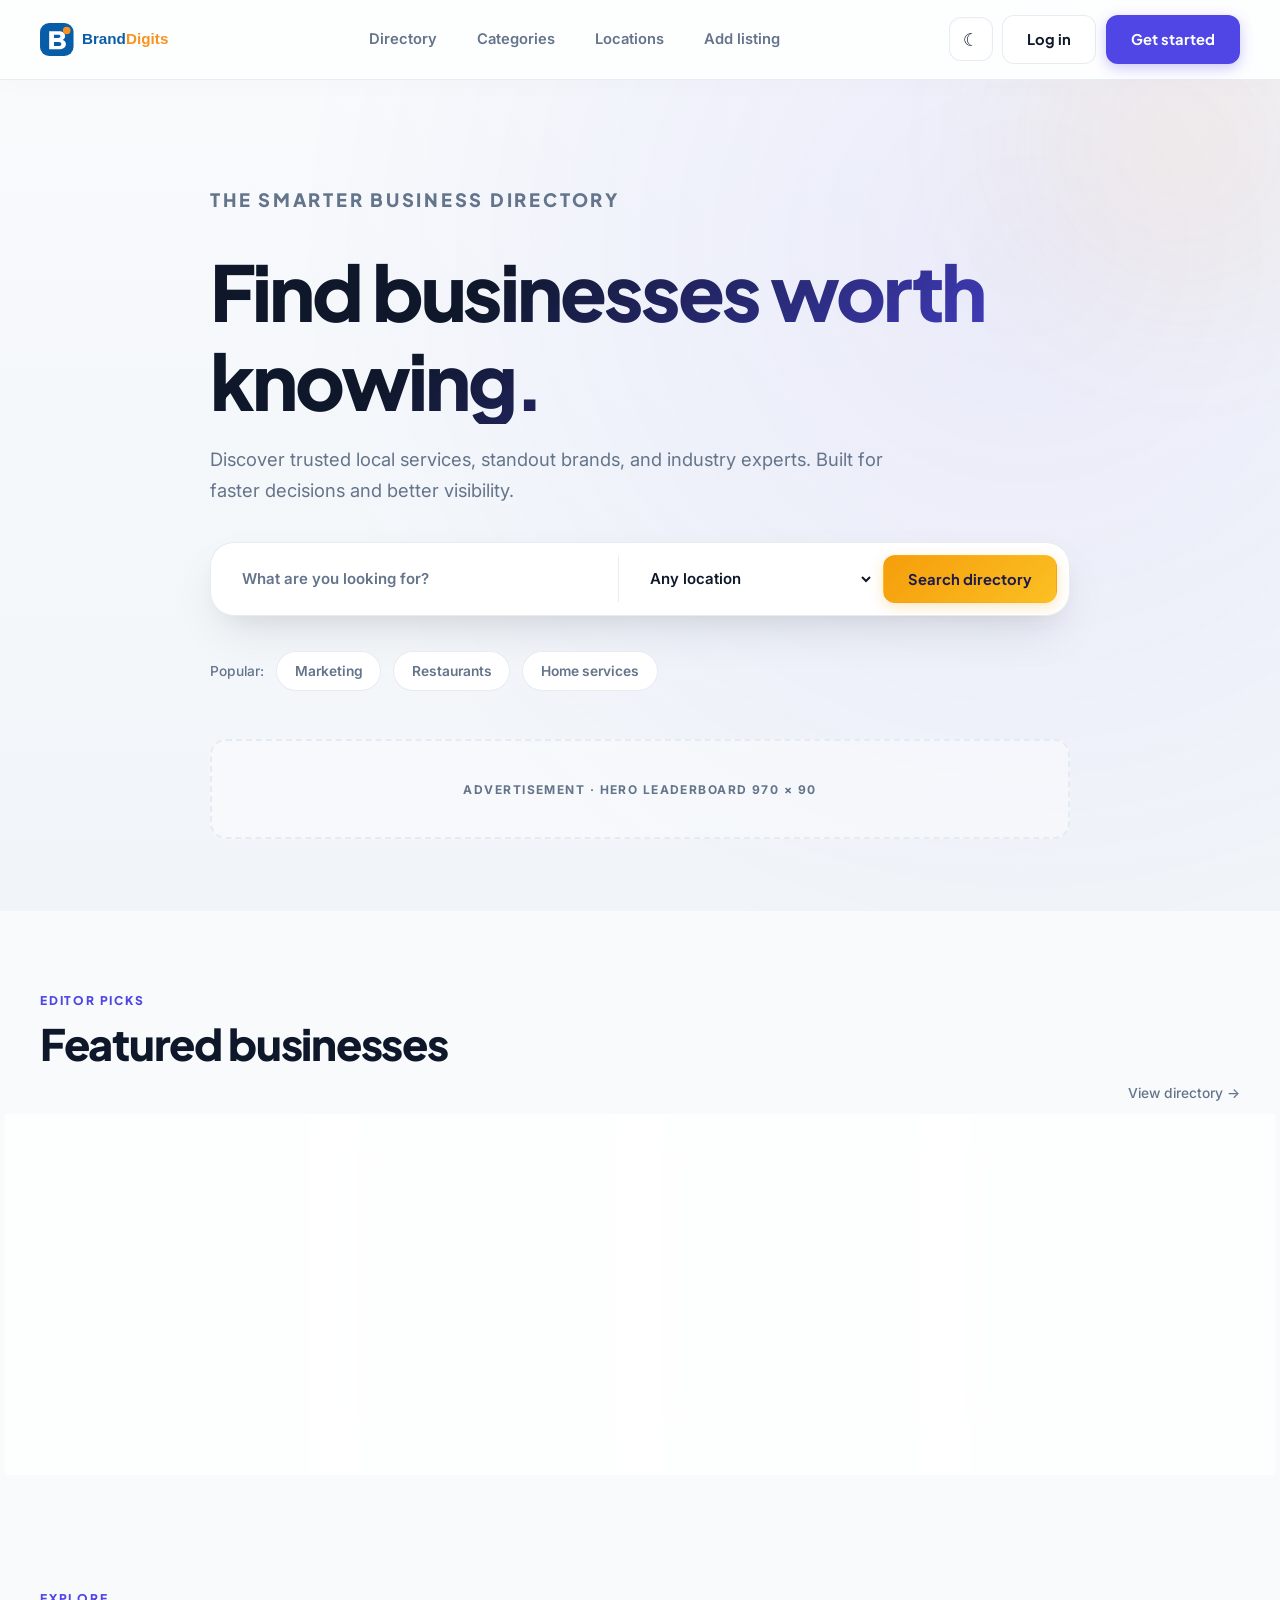
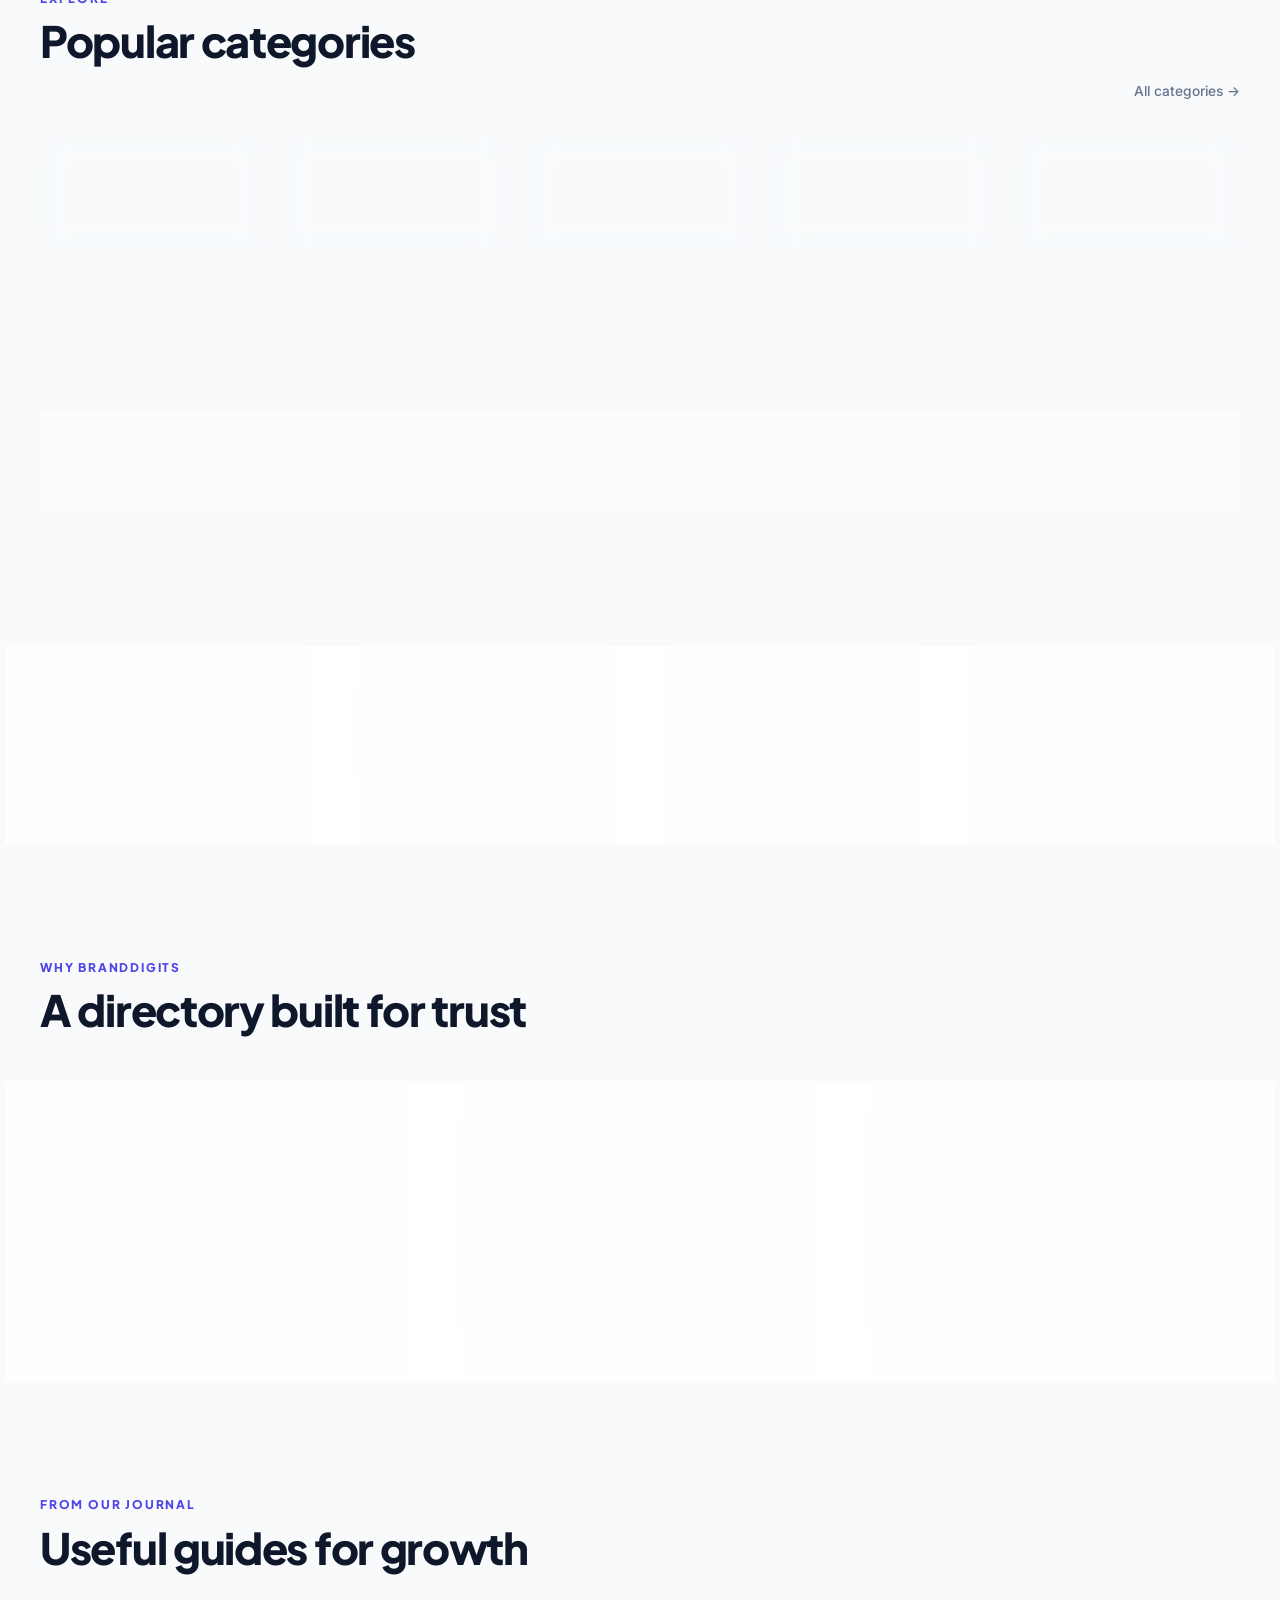
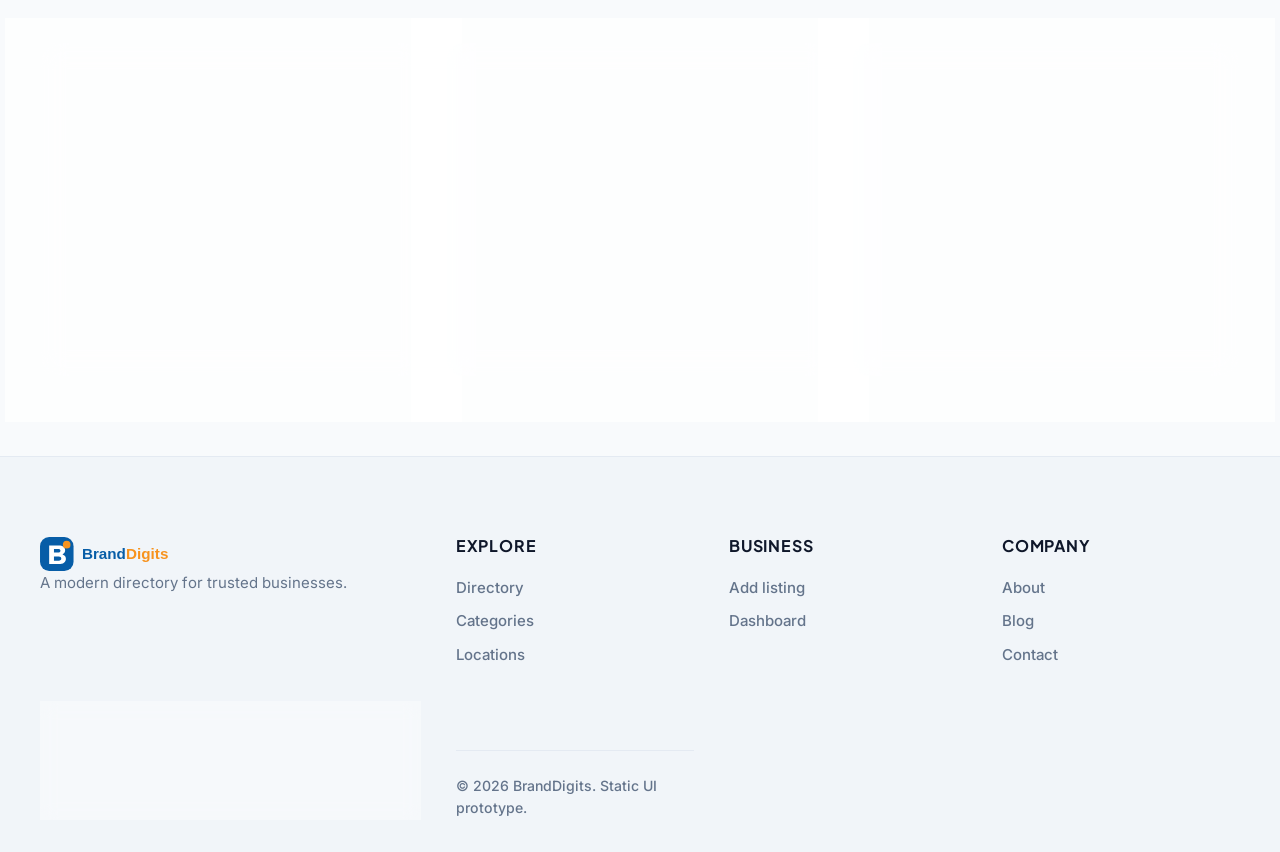
==== index.html @ f9f50e0d "Initial commit" ====
<!doctype html>
<html lang="en">
  <head>
    <meta charset="utf-8" />
    <meta name="viewport" content="width=device-width,initial-scale=1" />
    <meta
      name="description"
      content="Discover trusted businesses with BrandDigits."
    />
    <title>BrandDigits | Discover trusted businesses</title>
    <script src="assets/js/boot.js"></script>
    <link rel="stylesheet" href="assets/css/main.css" />
  </head>
  <body>
    <a class="skip" href="#main">Skip to content</a>
    <header class="site-header">
      <div class="container site-header__in">
        <a href="index.html"
          ><img class="logo" src="assets/images/logo.svg" alt="BrandDigits"
        /></a>
        <nav class="nav">
          <a href="listings.html">Directory</a
          ><a href="categories.html">Categories</a
          ><a href="locations.html">Locations</a
          ><a href="submit-listing.html">Add listing</a>
        </nav>
        <div class="actions">
          <button class="icon-btn" data-theme-toggle aria-label="Switch theme">
            ☾</button
          ><a class="btn btn-ghost desktop" href="login.html">Log in</a
          ><a class="btn btn-primary" href="register.html">Get started</a
          ><button
            class="icon-btn nav-toggle"
            data-nav-toggle
            aria-label="Menu"
          >
            ☰
          </button>
        </div>
      </div>
    </header>
    <nav class="mobile-nav" data-mobile-nav>
      <a href="listings.html">Directory</a
      ><a href="categories.html">Categories</a
      ><a href="locations.html">Locations</a
      ><a href="submit-listing.html">Add listing</a
      ><a href="login.html">Log in</a>
    </nav>
    <main id="main">
      <section class="hero">
        <div class="container hero__in">
          <p class="eyebrow">The smarter business directory</p>
          <h1>Find businesses worth knowing.</h1>
          <p>
            Discover trusted local services, standout brands, and industry
            experts. Built for faster decisions and better visibility.
          </p>
          <form class="search" action="listings.html">
            <input
              class="field"
              name="q"
              placeholder="What are you looking for?"
            /><select class="select" aria-label="Location">
              <option>Any location</option>
              <option>New York</option>
              <option>Austin</option></select
            ><button class="btn btn-accent">Search directory</button>
          </form>
          <div class="cluster">
            <span class="meta">Popular:</span
            ><a class="shortcut" href="listings.html">Marketing</a
            ><a class="shortcut" href="listings.html">Restaurants</a
            ><a class="shortcut" href="listings.html">Home services</a>
          </div>
          <div class="ad">Advertisement · Hero leaderboard 970 × 90</div>
        </div>
      </section>
      <section class="section">
        <div class="container">
          <div class="head">
            <div>
              <p class="eyebrow">Editor picks</p>
              <h2>Featured businesses</h2>
            </div>
            <a class="meta" href="listings.html">View directory →</a>
          </div>
          <div class="grid cards">
            <article class="card listing">
              <div class="listing__top">
                <b class="listing__logo">NS</b>
                <div>
                  <h3><a href="listing-detail.html">Northstar Studio</a></h3>
                  <span class="meta">Design Agency · New York</span>
                </div>
              </div>
              <p>Brand identity and product design for ambitious companies.</p>
              <div class="listing__foot">
                <span class="badge badge-orange">Premium</span
                ><a class="meta" href="listing-detail.html">View profile →</a>
              </div>
            </article>
            <article class="card listing">
              <div class="listing__top">
                <b class="listing__logo">LW</b>
                <div>
                  <h3>LedgerWise</h3>
                  <span class="meta">Accounting · Austin</span>
                </div>
              </div>
              <p>Tax strategy and bookkeeping for growing small businesses.</p>
              <div class="listing__foot">
                <span class="badge">Verified</span
                ><span class="meta">View profile →</span>
              </div>
            </article>
            <article class="card listing">
              <div class="listing__top">
                <b class="listing__logo">GD</b>
                <div>
                  <h3>Greenline Dental</h3>
                  <span class="meta">Healthcare · Portland</span>
                </div>
              </div>
              <p>Modern family dentistry with same-day appointments.</p>
              <div class="listing__foot">
                <span class="badge">Featured</span
                ><span class="meta">View profile →</span>
              </div>
            </article>
            <article class="card listing">
              <div class="listing__top">
                <b class="listing__logo">PC</b>
                <div>
                  <h3>PixelCraft Labs</h3>
                  <span class="meta">Technology · San Francisco</span>
                </div>
              </div>
              <p>Web platforms and mobile apps built for measurable growth.</p>
              <div class="listing__foot">
                <span class="badge">Verified</span
                ><span class="meta">View profile →</span>
              </div>
            </article>
          </div>
        </div>
      </section>
      <section class="section soft">
        <div class="container">
          <div class="head">
            <div>
              <p class="eyebrow">Explore</p>
              <h2>Popular categories</h2>
            </div>
            <a class="meta" href="categories.html">All categories →</a>
          </div>
          <div class="grid categories">
            <a class="card category" href="listings.html"
              ><b class="category__icon">⌘</b
              ><span
                ><h3>Technology</h3>
                <span>1,248 listings</span></span
              ></a
            ><a class="card category" href="listings.html"
              ><b class="category__icon">↗</b
              ><span
                ><h3>Marketing</h3>
                <span>864 listings</span></span
              ></a
            ><a class="card category" href="listings.html"
              ><b class="category__icon">✚</b
              ><span
                ><h3>Healthcare</h3>
                <span>732 listings</span></span
              ></a
            ><a class="card category" href="listings.html"
              ><b class="category__icon">⌂</b
              ><span
                ><h3>Home Services</h3>
                <span>1,105 listings</span></span
              ></a
            ><a class="card category" href="listings.html"
              ><b class="category__icon">$</b
              ><span
                ><h3>Finance</h3>
                <span>568 listings</span></span
              ></a
            >
          </div>
        </div>
      </section>
      <section class="section">
        <div class="container">
          <div class="ad">Advertisement · Mid-content responsive unit</div>
        </div>
      </section>
      <section class="section soft">
        <div class="container">
          <div class="stats">
            <div class="card stat">
              <strong>18K+</strong><span class="meta">Active listings</span>
            </div>
            <div class="card stat">
              <strong>320+</strong><span class="meta">Categories</span>
            </div>
            <div class="card stat">
              <strong>4.8/5</strong><span class="meta">Average rating</span>
            </div>
            <div class="card stat">
              <strong>82K</strong><span class="meta">Monthly searches</span>
            </div>
          </div>
        </div>
      </section>
      <section class="section">
        <div class="container">
          <div class="head">
            <div>
              <p class="eyebrow">Why BrandDigits</p>
              <h2>A directory built for trust</h2>
            </div>
          </div>
          <div class="grid cards">
            <article class="card feature">
              <b>✓</b>
              <h3>Quality-first listings</h3>
              <p class="muted">
                Clear profiles help customers make confident decisions.
              </p>
            </article>
            <article class="card feature">
              <b>⌕</b>
              <h3>Faster discovery</h3>
              <p class="muted">
                Useful search and categories keep exploration simple.
              </p>
            </article>
            <article class="card feature">
              <b>↗</b>
              <h3>Built for visibility</h3>
              <p class="muted">
                SEO-friendly pages give every business room to grow.
              </p>
            </article>
          </div>
        </div>
      </section>
      <section class="section soft">
        <div class="container">
          <div class="head">
            <div>
              <p class="eyebrow">From our journal</p>
              <h2>Useful guides for growth</h2>
            </div>
          </div>
          <div class="grid cards">
            <article class="card blog">
              <div class="blog__img"></div>
              <div class="blog__body">
                <span class="badge">Guides</span>
                <h3>How to make your directory listing stand out</h3>
                <a class="meta" href="#">Read article →</a>
              </div>
            </article>
            <article class="card blog">
              <div class="blog__img"></div>
              <div class="blog__body">
                <span class="badge">Marketing</span>
                <h3>Local SEO basics for small businesses</h3>
                <a class="meta" href="#">Read article →</a>
              </div>
            </article>
            <article class="card quote">
              <p>
                “BrandDigits made it easy for new clients to find our studio and
                understand what makes us different.”
              </p>
              <div class="quote__author">
                <b class="avatar">AR</b
                ><span
                  ><strong>Amelia Reed</strong><br /><span class="meta"
                    >Founder, Northstar</span
                  ></span
                >
              </div>
            </article>
          </div>
        </div>
      </section>
    </main>
    <footer class="footer">
      <div class="container">
        <div class="footer-grid">
          <div>
            <img class="logo" src="assets/images/logo.svg" alt="BrandDigits" />
            <p class="muted">A modern directory for trusted businesses.</p>
          </div>
          <div>
            <h3>Explore</h3>
            <div class="footer-links">
              <a href="listings.html">Directory</a
              ><a href="categories.html">Categories</a
              ><a href="locations.html">Locations</a>
            </div>
          </div>
          <div>
            <h3>Business</h3>
            <div class="footer-links">
              <a href="submit-listing.html">Add listing</a
              ><a href="dashboard.html">Dashboard</a>
            </div>
          </div>
          <div>
            <h3>Company</h3>
            <div class="footer-links">
              <a href="#">About</a><a href="#">Blog</a><a href="#">Contact</a>
            </div
          </div>
        </div>
        <div class="ad">Advertisement · Footer leaderboard</div>
        <div class="copyright">© 2026 BrandDigits. Static UI prototype.</div>
      </div>
    </footer>
    <script type="module" src="assets/js/main.js"></script>
  </body>
</html>
---- assets/css/main.css ----
@import url('https://fonts.googleapis.com/css2?family=Plus+Jakarta+Sans:wght@400;500;600;700;800&family=Inter:wght@400;500;600;700&display=swap');

/* ==========================================
   DESIGN TOKENS & SYSTEM VARIABLES
   ========================================== */
:root {
  /* Colors */
  --primary: #4f46e5;            /* Deep Indigo */
  --primary2: #4338ca;           /* Darker Indigo */
  --primary-soft: rgba(79, 70, 229, 0.08);
  --accent: #f59e0b;             /* Sunset Amber */
  --accent2: #d97706;
  --accent-soft: rgba(245, 158, 11, 0.08);
  --text: #0f172a;               /* Slate 900 */
  --muted: #64748b;              /* Slate 500 */
  
  /* Background Surfaces */
  --surface: rgba(255, 255, 255, 0.75);      /* Translucent Glassmorphic */
  --surface-solid: #ffffff;
  --surface2: #f8fafc;           /* Slate 50 */
  --surface3: #f1f5f9;           /* Slate 100 */
  
  /* Borders and Shadows */
  --border: rgba(226, 232, 240, 0.8);
  --border-glow: rgba(79, 70, 229, 0.15);
  --shadow: 0 10px 30px -10px rgba(15, 23, 42, 0.08);
  --shadow-glow: rgba(79, 70, 229, 0.03);
  --shadow-inset: inset 0 2px 4px 0 rgba(0, 0, 0, 0.02);
  
  /* Utilities */
  --radius: 16px;
  --radius-lg: 24px;
  --radius-sm: 10px;
  color-scheme: light;
}

[data-theme="dark"] {
  /* Colors */
  --primary: #818cf8;            /* Pastel Indigo */
  --primary2: #6366f1;
  --primary-soft: rgba(129, 140, 248, 0.15);
  --accent: #fbbf24;             /* Bright Amber */
  --accent2: #f59e0b;
  --accent-soft: rgba(251, 191, 36, 0.15);
  --text: #f8fafc;               /* Slate 50 */
  --muted: #94a3b8;              /* Slate 400 */
  
  /* Background Surfaces */
  --surface: rgba(15, 23, 42, 0.7);          /* Dark Glassmorphic */
  --surface-solid: #0f172a;      /* Slate 900 */
  --surface2: #020617;           /* Slate 950 */
  --surface3: #1e293b;           /* Slate 800 */
  
  /* Borders and Shadows */
  --border: rgba(51, 65, 85, 0.5);
  --border-glow: rgba(129, 140, 248, 0.25);
  --shadow: 0 12px 40px -15px rgba(0, 0, 0, 0.4);
  --shadow-glow: rgba(129, 140, 248, 0.08);
  --shadow-inset: inset 0 2px 4px 0 rgba(0, 0, 0, 0.2);
  color-scheme: dark;
}

/* ==========================================
   RESET & FOUNDATIONS
   ========================================== */
*, *::before, *::after {
  box-sizing: border-box;
}

html {
  scroll-behavior: smooth;
}

body {
  margin: 0;
  background-color: var(--surface2);
  color: var(--text);
  font-family: 'Inter', system-ui, -apple-system, BlinkMacSystemFont, "Segoe UI", Roboto, sans-serif;
  font-size: 15px;
  line-height: 1.6;
  -webkit-font-smoothing: antialiased;
  -moz-osx-font-smoothing: grayscale;
  transition: background-color 0.4s ease, color 0.4s ease, border-color 0.4s ease, box-shadow 0.4s ease;
  overflow-x: hidden;
}

a {
  color: inherit;
  text-decoration: none;
  transition: color 0.25s ease, transform 0.25s ease;
}

img {
  max-width: 100%;
  display: block;
}

button, input, select, textarea {
  font-family: inherit;
  font-size: inherit;
}

button {
  cursor: pointer;
  border: none;
  background: none;
  outline: none;
}

.container {
  width: min(100% - 2.5rem, 1200px);
  margin-inline: auto;
}

.section {
  padding: 5rem 0;
  position: relative;
}

.soft {
  background-color: var(--surface2);
}

.head {
  display: flex;
  align-items: flex-end;
  justify-content: space-between;
  gap: 1.5rem;
  margin-bottom: 2.2rem;
  animation: slideInUp 0.6s ease both;
}

.eyebrow {
  margin: 0 0 0.5rem;
  color: var(--primary);
  font-family: 'Plus Jakarta Sans', sans-serif;
  font-size: 0.75rem;
  font-weight: 800;
  letter-spacing: 0.15em;
  text-transform: uppercase;
}

h1, h2, h3, p {
  margin-top: 0;
}

h1, h2, h3 {
  font-family: 'Plus Jakarta Sans', sans-serif;
  line-height: 1.15;
  letter-spacing: -0.03em;
  font-weight: 800;
}

h1 {
  font-size: clamp(2.4rem, 6.5vw, 4.8rem);
  letter-spacing: -0.04em;
}

h2 {
  font-size: clamp(1.8rem, 4.2vw, 2.7rem);
}

h3 {
  font-size: 1.15rem;
  font-weight: 700;
}

.muted {
  color: var(--muted);
}

/* ==========================================
   ENTRANCE ANIMATIONS
   ========================================== */
@keyframes fadeIn {
  from { opacity: 0; }
  to { opacity: 1; }
}

@keyframes slideInUp {
  from {
    opacity: 0;
    transform: translateY(24px);
  }
  to {
    opacity: 1;
    transform: translateY(0);
  }
}

@keyframes pulseGlow {
  0%, 100% {
    box-shadow: 0 0 15px var(--shadow-glow);
  }
  50% {
    box-shadow: 0 0 25px rgba(79, 70, 229, 0.15);
  }
}

/* ==========================================
   GRID & LAYOUT UTILITIES
   ========================================== */
.grid {
  display: grid;
  gap: 1.25rem;
}

.cards {
  grid-template-columns: repeat(auto-fit, minmax(min(100%, 280px), 1fr));
  counter-reset: listing-rank; /* Automated Ranking Counters like OnTopList */
}

.categories {
  grid-template-columns: repeat(1, 1fr);
}

.split {
  display: grid;
  gap: 2rem;
}

.cluster {
  display: flex;
  gap: 0.75rem;
  align-items: center;
  flex-wrap: wrap;
}

.stack {
  display: grid;
  gap: 1.25rem;
}

.skip {
  position: absolute;
  left: -9999px;
  transition: all 0.3s;
}

.skip:focus {
  left: 1rem;
  top: 1rem;
  z-index: 50;
  background: var(--surface-solid);
  padding: 0.75rem 1.5rem;
  border-radius: var(--radius-sm);
  border: 1px solid var(--primary);
  box-shadow: var(--shadow);
}

/* ==========================================
   NAVIGATION & HEADER (Glassmorphic)
   ========================================== */
.site-header {
  height: 80px;
  position: sticky;
  top: 0;
  z-index: 40;
  border-bottom: 1px solid var(--border);
  background-color: var(--surface);
  backdrop-filter: blur(16px);
  -webkit-backdrop-filter: blur(16px);
  box-shadow: 0 4px 30px rgba(0, 0, 0, 0.02);
  transition: background-color 0.4s ease, border-color 0.4s ease;
}

.site-header__in {
  height: 100%;
  display: flex;
  align-items: center;
  gap: 1.5rem;
}

.logo {
  width: 160px;
  height: auto;
  transition: transform 0.3s cubic-bezier(0.34, 1.56, 0.64, 1);
}

.logo:hover {
  transform: scale(1.05);
}

.nav {
  display: none;
  margin-left: auto;
  align-items: center;
  gap: 0.5rem;
}

.nav a {
  padding: 0.6rem 1rem;
  color: var(--muted);
  font-weight: 600;
  font-size: 0.92rem;
  border-radius: 99px;
  transition: all 0.3s cubic-bezier(0.16, 1, 0.3, 1);
  position: relative;
}

.nav a:hover {
  color: var(--primary);
  background-color: var(--primary-soft);
}

.nav a::after {
  content: "";
  position: absolute;
  bottom: 0.2rem;
  left: 50%;
  transform: translateX(-50%) scaleX(0);
  width: 12px;
  height: 2px;
  background-color: var(--primary);
  border-radius: 2px;
  transition: transform 0.3s cubic-bezier(0.16, 1, 0.3, 1);
}

.nav a:hover::after {
  transform: translateX(-50%) scaleX(1);
}

.actions {
  margin-left: auto;
  display: flex;
  gap: 0.6rem;
  align-items: center;
}

.icon-btn {
  display: grid;
  width: 44px;
  height: 44px;
  place-items: center;
  border: 1px solid var(--border);
  border-radius: 12px;
  background-color: var(--surface-solid);
  color: var(--text);
  font-size: 1.1rem;
  box-shadow: var(--shadow-inset);
  transition: all 0.3s cubic-bezier(0.16, 1, 0.3, 1);
}

.icon-btn:hover {
  border-color: var(--primary);
  color: var(--primary);
  transform: translateY(-2px);
  box-shadow: 0 4px 12px var(--shadow-glow);
}

.icon-btn:active {
  transform: translateY(0);
}

.mobile-nav {
  display: none;
  padding: 1rem 1.25rem;
  border-bottom: 1px solid var(--border);
  background-color: var(--surface-solid);
  box-shadow: var(--shadow);
  position: absolute;
  width: 100%;
  left: 0;
  z-index: 30;
  transform-origin: top;
  animation: slideInDown 0.3s cubic-bezier(0.16, 1, 0.3, 1) both;
}

@keyframes slideInDown {
  from {
    opacity: 0;
    transform: scaleY(0.9);
  }
  to {
    opacity: 1;
    transform: scaleY(1);
  }
}

.mobile-nav.open {
  display: grid;
  gap: 0.5rem;
}

.mobile-nav a {
  padding: 0.8rem 1rem;
  font-weight: 600;
  border-radius: var(--radius-sm);
  transition: all 0.2s ease;
}

.mobile-nav a:hover {
  background-color: var(--primary-soft);
  color: var(--primary);
}

/* ==========================================
   BUTTONS (Tactile & premium)
   ========================================== */
.btn {
  display: inline-flex;
  align-items: center;
  justify-content: center;
  gap: 0.5rem;
  min-height: 46px;
  padding: 0.75rem 1.5rem;
  border: 1px solid transparent;
  border-radius: 12px;
  font-family: 'Plus Jakarta Sans', sans-serif;
  font-weight: 700;
  font-size: 0.92rem;
  transition: all 0.3s cubic-bezier(0.16, 1, 0.3, 1);
  position: relative;
  overflow: hidden;
  z-index: 1;
}

.btn-primary {
  background-color: var(--primary);
  color: #ffffff;
  box-shadow: 0 4px 14px rgba(79, 70, 229, 0.3);
}

.btn-primary::before {
  content: "";
  position: absolute;
  inset: 0;
  background: linear-gradient(135deg, var(--primary), #6366f1);
  opacity: 0;
  z-index: -1;
  transition: opacity 0.3s ease;
}

.btn-primary:hover {
  transform: translateY(-2px);
  box-shadow: 0 6px 20px rgba(79, 70, 229, 0.45);
}

.btn-primary:hover::before {
  opacity: 1;
}

.btn-accent {
  background: linear-gradient(135deg, var(--accent), #fbbf24);
  color: #1e1b4b;
  box-shadow: 0 4px 14px rgba(245, 158, 11, 0.25);
}

.btn-accent:hover {
  transform: translateY(-2px);
  box-shadow: 0 6px 20px rgba(245, 158, 11, 0.4);
}

.btn-ghost {
  border-color: var(--border);
  color: var(--text);
  background-color: var(--surface-solid);
}

.btn-ghost:hover {
  border-color: var(--primary);
  color: var(--primary);
  background-color: var(--primary-soft);
  transform: translateY(-2px);
}

.btn-small {
  min-height: 38px;
  padding: 0.5rem 1rem;
  font-size: 0.85rem;
  border-radius: 9px;
}

.btn-full {
  width: 100%;
}

.desktop {
  display: none;
}

/* ==========================================
   HERO SECTION
   ========================================== */
.hero {
  position: relative;
  overflow: hidden;
  padding: 6.5rem 0 4.5rem;
  background: radial-gradient(circle at 80% 20%, var(--primary-soft) 0%, transparent 60%),
              linear-gradient(180deg, var(--surface2) 0%, var(--surface3) 100%);
}

.hero::after {
  content: "";
  position: absolute;
  width: 32rem;
  height: 32rem;
  right: -10rem;
  top: -12rem;
  border-radius: 50%;
  background: radial-gradient(circle, var(--accent-soft) 0%, transparent 70%);
  filter: blur(40px);
  z-index: 0;
}

.hero__in {
  position: relative;
  z-index: 1;
  max-width: 860px;
  animation: slideInUp 0.8s cubic-bezier(0.16, 1, 0.3, 1) both;
}

.hero h1 {
  background: linear-gradient(135deg, var(--text) 30%, var(--primary) 100%);
  -webkit-background-clip: text;
  -webkit-text-fill-color: transparent;
  margin-bottom: 1.25rem;
}

.hero p {
  max-width: 720px;
  color: var(--muted);
  font-size: 1.15rem;
  line-height: 1.7;
  margin-bottom: 2rem;
}

/* Hero Search Command Center */
.search {
  display: grid;
  gap: 0.75rem;
  margin: 2.2rem 0;
  padding: 0.75rem;
  border: 1px solid var(--border);
  border-radius: var(--radius-lg);
  background-color: var(--surface-solid);
  box-shadow: 0 20px 50px -12px rgba(15, 23, 42, 0.12), var(--shadow);
  transition: all 0.3s cubic-bezier(0.16, 1, 0.3, 1);
}

.search:focus-within {
  border-color: var(--primary);
  box-shadow: 0 0 0 5px var(--primary-soft), 0 20px 50px -12px rgba(15, 23, 42, 0.16);
  transform: translateY(-2px);
}

.field, .select, .textarea {
  width: 100%;
  min-height: 48px;
  padding: 0.8rem 1.1rem;
  border: 1px solid var(--border);
  border-radius: 12px;
  outline: none;
  background-color: var(--surface-solid);
  color: var(--text);
  font-weight: 500;
  transition: all 0.3s cubic-bezier(0.16, 1, 0.3, 1);
}

.search .field {
  border-color: transparent;
  background-color: transparent;
  font-weight: 600;
}

.search .field::placeholder {
  color: var(--muted);
}

.search .select {
  border-color: transparent;
  background-color: transparent;
  cursor: pointer;
  font-weight: 600;
}

.field:focus, .select:focus, .textarea:focus {
  border-color: var(--primary);
  background-color: var(--surface-solid);
  box-shadow: 0 0 0 4px var(--primary-soft);
}

.shortcut {
  padding: 0.5rem 1.1rem;
  border: 1px solid var(--border);
  border-radius: 99px;
  background-color: var(--surface-solid);
  color: var(--muted);
  font-size: 0.86rem;
  font-weight: 600;
  transition: all 0.3s cubic-bezier(0.16, 1, 0.3, 1);
}

.shortcut:hover {
  border-color: var(--primary);
  color: var(--primary);
  background-color: var(--primary-soft);
  transform: translateY(-2px);
}

.ad {
  display: grid;
  min-height: 100px;
  place-items: center;
  border: 2px dashed var(--border);
  border-radius: var(--radius);
  background-color: rgba(255, 255, 255, 0.4);
  color: var(--muted);
  font-size: 0.75rem;
  font-weight: 700;
  letter-spacing: 0.12em;
  text-transform: uppercase;
  transition: all 0.3s ease;
  backdrop-filter: blur(8px);
  -webkit-backdrop-filter: blur(8px);
}

[data-theme="dark"] .ad {
  background-color: rgba(15, 23, 42, 0.4);
}

.ad:hover {
  border-color: var(--primary);
  color: var(--primary);
  background-color: var(--primary-soft);
}

.ad-side {
  min-height: 280px;
}

.hero .ad {
  margin-top: 3rem;
}

/* ==========================================
   CARDS & LISTING BLOCKS (No Images)
   ========================================== */
.card {
  border: 1px solid var(--border);
  border-radius: var(--radius);
  background-color: var(--surface);
  backdrop-filter: blur(12px);
  -webkit-backdrop-filter: blur(12px);
  box-shadow: var(--shadow);
  transition: all 0.4s cubic-bezier(0.16, 1, 0.3, 1);
  overflow: hidden;
  animation: cardFadeIn 0.8s cubic-bezier(0.16, 1, 0.3, 1) both;
}

@keyframes cardFadeIn {
  from {
    opacity: 0;
    transform: translateY(20px);
  }
  to {
    opacity: 1;
    transform: translateY(0);
  }
}

/* Stagger card load animations using simple CSS delay rules */
.cards > .card:nth-child(1) { animation-delay: 0.05s; }
.cards > .card:nth-child(2) { animation-delay: 0.1s; }
.cards > .card:nth-child(3) { animation-delay: 0.15s; }
.cards > .card:nth-child(4) { animation-delay: 0.2s; }
.cards > .card:nth-child(5) { animation-delay: 0.25s; }
.cards > .card:nth-child(6) { animation-delay: 0.3s; }

.card:hover {
  transform: translateY(-6px) scale(1.01);
  border-color: var(--primary);
  box-shadow: 0 20px 40px var(--shadow-glow), var(--shadow);
}

.listing {
  padding: 1.5rem;
  display: flex;
  flex-direction: column;
  height: 100%;
}

/* Autogenerated listing ranks like OnTopList but premium! */
.cards .listing {
  counter-increment: listing-rank;
  position: relative;
}

.cards .listing::before {
  content: "#" counter(listing-rank);
  position: absolute;
  top: 1.25rem;
  right: 1.25rem;
  font-family: 'Plus Jakarta Sans', sans-serif;
  font-size: 0.72rem;
  font-weight: 800;
  padding: 0.25rem 0.6rem;
  border-radius: 99px;
  background-color: var(--surface3);
  color: var(--muted);
  border: 1px solid var(--border);
  transition: all 0.3s ease;
  z-index: 2;
}

/* Styled Top 3 Rank Badges */
.cards .listing:nth-of-type(1)::before {
  background: linear-gradient(135deg, #f59e0b, #fbbf24);
  color: #1e1b4b;
  border-color: #fbbf24;
  box-shadow: 0 2px 10px rgba(245, 158, 11, 0.3);
}

.cards .listing:nth-of-type(2)::before {
  background: linear-gradient(135deg, #94a3b8, #cbd5e1);
  color: #0f172a;
  border-color: #cbd5e1;
}

.cards .listing:nth-of-type(3)::before {
  background: linear-gradient(135deg, #b45309, #d97706);
  color: #ffffff;
  border-color: #d97706;
}

.cards .listing:hover::before {
  transform: scale(1.1);
}

.listing__top {
  display: flex;
  gap: 1rem;
  align-items: flex-start;
  margin-bottom: 1rem;
}

/* Styled Initials Logos - Premium replacement for images */
.listing__logo {
  display: grid;
  flex: 0 0 auto;
  width: 58px;
  height: 58px;
  place-items: center;
  border-radius: 16px;
  font-family: 'Plus Jakarta Sans', sans-serif;
  font-weight: 800;
  font-size: 1.35rem;
  box-shadow: var(--shadow-inset);
  transition: all 0.3s cubic-bezier(0.16, 1, 0.3, 1);
  position: relative;
}

/* Colorful Letter-Logo Gradients corresponding to child positions to look incredibly beautiful */
.cards .listing:nth-child(4n+1) .listing__logo {
  background: linear-gradient(135deg, rgba(79, 70, 229, 0.15), rgba(99, 102, 241, 0.05));
  color: #4f46e5;
  border: 1px solid rgba(79, 70, 229, 0.2);
}

.cards .listing:nth-child(4n+2) .listing__logo {
  background: linear-gradient(135deg, rgba(16, 185, 129, 0.15), rgba(52, 211, 153, 0.05));
  color: #10b981;
  border: 1px solid rgba(16, 185, 129, 0.2);
}

.cards .listing:nth-child(4n+3) .listing__logo {
  background: linear-gradient(135deg, rgba(245, 158, 11, 0.15), rgba(251, 191, 36, 0.05));
  color: #f59e0b;
  border: 1px solid rgba(245, 158, 11, 0.2);
}

.cards .listing:nth-child(4n+4) .listing__logo {
  background: linear-gradient(135deg, rgba(236, 72, 153, 0.15), rgba(244, 114, 182, 0.05));
  color: #ec4899;
  border: 1px solid rgba(236, 72, 153, 0.2);
}

.card:hover .listing__logo {
  transform: scale(1.05) rotate(3deg);
  box-shadow: 0 4px 12px var(--shadow-glow);
}

.listing h3 {
  margin: 0 0 0.25rem;
  font-size: 1.2rem;
  max-width: 80%; /* Don't overlap autogenerated rank badge */
}

.listing h3 a:hover {
  color: var(--primary);
}

.meta {
  color: var(--muted);
  font-size: 0.86rem;
  font-weight: 500;
}

.listing p {
  margin: 1rem 0;
  color: var(--muted);
  font-size: 0.94rem;
  line-height: 1.6;
  flex-grow: 1; /* Pushes footer to bottom */
}

.listing__foot {
  display: flex;
  align-items: center;
  justify-content: space-between;
  padding-top: 1rem;
  border-top: 1px solid var(--border);
  margin-top: auto;
}

/* Beautiful Glossmorphic Badges */
.badge {
  display: inline-flex;
  padding: 0.3rem 0.75rem;
  border-radius: 99px;
  background-color: var(--primary-soft);
  color: var(--primary);
  font-size: 0.74rem;
  font-weight: 700;
  letter-spacing: 0.03em;
  border: 1px solid rgba(79, 70, 229, 0.1);
  transition: all 0.3s ease;
}

.badge-orange {
  background-color: var(--accent-soft);
  color: var(--accent);
  border-color: rgba(245, 158, 11, 0.15);
}

.badge:hover {
  transform: scale(1.05);
}

.listing__foot .meta {
  font-weight: 700;
  color: var(--primary);
  display: inline-flex;
  align-items: center;
  gap: 0.25rem;
}

.listing__foot .meta:hover {
  color: var(--primary2);
  transform: translateX(3px);
}

/* ==========================================
   CATEGORIES GRID SECTION
   ========================================== */
.category {
  display: flex;
  align-items: center;
  gap: 1.25rem;
  padding: 1.5rem;
}

.category__icon {
  display: grid;
  width: 50px;
  height: 50px;
  place-items: center;
  border-radius: 14px;
  background-color: var(--primary-soft);
  color: var(--primary);
  font-size: 1.4rem;
  border: 1px solid rgba(79, 70, 229, 0.1);
  box-shadow: var(--shadow-inset);
  transition: all 0.3s cubic-bezier(0.16, 1, 0.3, 1);
}

.category:hover .category__icon {
  background-color: var(--primary);
  color: #ffffff;
  transform: scale(1.1) rotate(-5deg);
  box-shadow: 0 4px 15px rgba(79, 70, 229, 0.3);
}

.category h3 {
  margin: 0 0 0.15rem;
  font-size: 1.1rem;
  transition: color 0.2s ease;
}

.category:hover h3 {
  color: var(--primary);
}

.category span {
  color: var(--muted);
  font-size: 0.84rem;
  font-weight: 500;
}

/* ==========================================
   STATS SECTION
   ========================================== */
.stats {
  display: grid;
  grid-template-columns: repeat(2, 1fr);
  gap: 1.25rem;
}

.stat {
  padding: 1.8rem 1.2rem;
  text-align: center;
  position: relative;
  overflow: hidden;
}

.stat::before {
  content: "";
  position: absolute;
  top: 0;
  left: 0;
  width: 100%;
  height: 4px;
  background-color: var(--primary);
  opacity: 0.8;
}

.stat strong {
  display: block;
  color: var(--primary);
  font-family: 'Plus Jakarta Sans', sans-serif;
  font-size: 2.2rem;
  font-weight: 800;
  line-height: 1;
  margin-bottom: 0.5rem;
  letter-spacing: -0.03em;
}

/* ==========================================
   FEATURES, TESTIMONIALS & JOURNAL
   ========================================== */
.feature, .quote, .content {
  padding: 1.8rem;
}

.feature b {
  display: grid;
  width: 48px;
  height: 48px;
  margin-bottom: 1.2rem;
  place-items: center;
  border-radius: 14px;
  background-color: var(--primary-soft);
  color: var(--primary);
  font-size: 1.2rem;
  border: 1px solid rgba(79, 70, 229, 0.15);
  box-shadow: var(--shadow-inset);
  transition: all 0.3s ease;
}

.feature:hover b {
  background-color: var(--primary);
  color: #ffffff;
  transform: translateY(-3px) rotate(5deg);
}

.quote p {
  font-size: 1.15rem;
  font-style: italic;
  line-height: 1.6;
  font-family: 'Plus Jakarta Sans', sans-serif;
  font-weight: 500;
  margin-bottom: 1.5rem;
  color: var(--text);
}

.quote__author {
  display: flex;
  gap: 0.8rem;
  align-items: center;
}

.avatar {
  display: grid;
  width: 46px;
  height: 46px;
  place-items: center;
  border-radius: 50%;
  background-color: var(--surface3);
  color: var(--primary);
  font-weight: 800;
  font-family: 'Plus Jakarta Sans', sans-serif;
  border: 1px solid var(--border);
  box-shadow: var(--shadow-inset);
}

/* Blog layouts (Clean illustration fallback) */
.blog {
  display: flex;
  flex-direction: column;
  height: 100%;
}

.blog__img {
  height: 160px;
  background: linear-gradient(135deg, var(--primary-soft), var(--accent-soft));
  position: relative;
  overflow: hidden;
}

.blog__img::after {
  content: "";
  position: absolute;
  inset: 0;
  background: radial-gradient(circle at 70% 80%, rgba(255, 255, 255, 0.15), transparent 60%);
  transition: transform 0.6s ease;
}

.blog:hover .blog__img::after {
  transform: scale(1.2);
}

.blog__body {
  padding: 1.5rem;
  display: flex;
  flex-direction: column;
  flex-grow: 1;
}

.blog__body .badge {
  align-self: flex-start;
  margin-bottom: 0.75rem;
}

.blog h3 {
  font-size: 1.15rem;
  margin-bottom: 1rem;
  flex-grow: 1;
}

.blog h3 a:hover {
  color: var(--primary);
}

.blog__body .meta {
  font-weight: 700;
  color: var(--primary);
  margin-top: auto;
}

/* ==========================================
   PAGE HEROES & DIRECTORY LAYOUTS
   ========================================== */
.page-head {
  padding: 4.5rem 0 3rem;
  background: linear-gradient(180deg, var(--surface3) 0%, var(--surface2) 100%);
  border-bottom: 1px solid var(--border);
  position: relative;
}

.crumb {
  color: var(--muted);
  font-size: 0.88rem;
  font-weight: 600;
  margin-bottom: 0.5rem;
}

.crumb a:hover {
  color: var(--primary);
}

.page-head h1 {
  margin: 0.5rem 0 1rem;
  font-size: clamp(2.2rem, 5vw, 3.4rem);
}

.page-head p {
  max-width: 600px;
  font-size: 1.08rem;
}

.page-head .search {
  margin: 2rem 0 0;
  max-width: 800px;
}

.filter-layout {
  display: grid;
  gap: 2rem;
}

.filter {
  padding: 1.5rem;
  position: sticky;
  top: 100px;
  z-index: 10;
}

.filter h3 {
  margin: 0 0 1.25rem;
  border-bottom: 1px solid var(--border);
  padding-bottom: 0.75rem;
  font-size: 1.2rem;
}

.filter section {
  padding: 1rem 0;
  border-bottom: 1px solid var(--border);
}

.filter section:last-child {
  border-bottom: none;
  padding-bottom: 0;
}

.filter section strong {
  display: block;
  font-family: 'Plus Jakarta Sans', sans-serif;
  margin-bottom: 0.75rem;
  font-size: 0.94rem;
  font-weight: 700;
}

.check {
  display: flex;
  align-items: center;
  gap: 0.6rem;
  margin: 0.6rem 0;
  color: var(--text);
  font-size: 0.9rem;
  font-weight: 500;
  cursor: pointer;
  transition: color 0.2s ease;
}

.check:hover {
  color: var(--primary);
}

.check input[type="checkbox"] {
  width: 17px;
  height: 17px;
  border-radius: 4px;
  border: 1px solid var(--border);
  accent-color: var(--primary);
  cursor: pointer;
  transition: all 0.2s ease;
}

.check input[type="checkbox"]:hover {
  border-color: var(--primary);
}

/* Toolbar & View Toggles */
.toolbar {
  display: flex;
  gap: 1rem;
  justify-content: space-between;
  align-items: center;
  flex-wrap: wrap;
  margin-bottom: 1.5rem;
  background-color: var(--surface-solid);
  padding: 0.75rem 1.25rem;
  border-radius: var(--radius);
  border: 1px solid var(--border);
  box-shadow: var(--shadow);
}

.toolbar .select {
  min-height: 38px;
  padding: 0.4rem 0.8rem;
  border-radius: 8px;
  font-weight: 600;
  font-size: 0.88rem;
}

/* Pagination */
.pagination {
  display: flex;
  gap: 0.5rem;
  justify-content: center;
  margin-top: 3.5rem;
}

.pagination a {
  display: grid;
  width: 44px;
  height: 44px;
  place-items: center;
  border: 1px solid var(--border);
  border-radius: 12px;
  background-color: var(--surface-solid);
  font-weight: 700;
  box-shadow: var(--shadow);
  transition: all 0.3s cubic-bezier(0.16, 1, 0.3, 1);
}

.pagination a:hover {
  border-color: var(--primary);
  color: var(--primary);
  transform: translateY(-2px);
  box-shadow: 0 4px 12px var(--shadow-glow);
}

.pagination .active {
  border-color: var(--primary);
  background: var(--primary-gradient);
  color: #ffffff;
  box-shadow: 0 4px 12px rgba(79, 70, 229, 0.3);
}

/* ==========================================
   DETAIL PROFILE PAGE
   ========================================== */
.gallery {
  display: grid;
  grid-template-columns: repeat(3, 1fr);
  gap: 0.75rem;
  margin-top: 1.25rem;
}

.gallery b {
  aspect-ratio: 4/3;
  border-radius: 12px;
  background: linear-gradient(135deg, var(--primary-soft), var(--surface3));
  border: 1px solid var(--border);
  transition: all 0.3s ease;
  position: relative;
  overflow: hidden;
}

.gallery b::before {
  content: "★";
  position: absolute;
  inset: 0;
  display: grid;
  place-items: center;
  color: var(--primary);
  opacity: 0.15;
  font-size: 1.8rem;
  transition: all 0.3s ease;
}

.gallery b:hover::before {
  opacity: 0.4;
  transform: scale(1.2);
}

.gallery b:hover {
  border-color: var(--primary);
  transform: scale(1.02);
}

.rating {
  font-size: 1.1rem;
  color: var(--accent);
  display: flex;
  align-items: center;
  gap: 0.5rem;
  font-weight: 700;
  margin-top: 0.4rem;
}

.rating span {
  font-weight: 600;
}

.contact {
  display: grid;
  gap: 0.75rem;
  margin-bottom: 1.5rem;
}

.contact span {
  display: flex;
  align-items: center;
  gap: 0.75rem;
  font-weight: 500;
}

.social {
  display: flex;
  gap: 0.6rem;
}

.social a {
  display: grid;
  width: 40px;
  height: 40px;
  place-items: center;
  border-radius: 50%;
  background-color: var(--primary-soft);
  color: var(--primary);
  font-family: 'Plus Jakarta Sans', sans-serif;
  font-weight: 800;
  border: 1px solid rgba(79, 70, 229, 0.1);
  transition: all 0.3s cubic-bezier(0.16, 1, 0.3, 1);
}

.social a:hover {
  background-color: var(--primary);
  color: #ffffff;
  transform: translateY(-3px) scale(1.05);
  box-shadow: 0 4px 10px rgba(79, 70, 229, 0.3);
}

/* ==========================================
   SUBMISSIONS & STEP-FORMS
   ========================================== */
.steps {
  display: grid;
  grid-template-columns: repeat(4, 1fr);
  gap: 0.5rem;
  margin-bottom: 2rem;
}

.step {
  padding: 0.8rem 0.2rem;
  border-bottom: 3px solid var(--border);
  color: var(--muted);
  font-family: 'Plus Jakarta Sans', sans-serif;
  font-size: 0.75rem;
  font-weight: 700;
  text-align: center;
  text-transform: uppercase;
  letter-spacing: 0.05em;
  transition: all 0.3s ease;
}

.step.active {
  border-color: var(--primary);
  color: var(--primary);
  font-weight: 800;
}

.form-step {
  display: none;
  padding: 1.5rem;
  animation: fadeIn 0.4s ease;
}

.form-step.active {
  display: block;
}

.form-grid {
  display: grid;
  gap: 1.25rem;
}

.form-group label {
  display: block;
  margin-bottom: 0.5rem;
  font-family: 'Plus Jakarta Sans', sans-serif;
  font-size: 0.9rem;
  font-weight: 700;
}

.textarea {
  min-height: 140px;
  resize: vertical;
}

.upload {
  display: grid;
  min-height: 160px;
  place-items: center;
  border: 2px dashed var(--border);
  border-radius: var(--radius);
  background-color: var(--surface2);
  color: var(--muted);
  font-weight: 600;
  text-align: center;
  cursor: pointer;
  transition: all 0.3s ease;
  padding: 1.5rem;
}

.upload:hover {
  border-color: var(--primary);
  background-color: var(--primary-soft);
  color: var(--primary);
}

.form-actions {
  display: flex;
  justify-content: space-between;
  margin-top: 1.5rem;
}

/* ==========================================
   AUTHENTICATION LAYOUTS
   ========================================== */
.auth {
  display: grid;
  min-height: calc(100vh - 80px);
  place-items: center;
  padding: 3rem 0;
  background: radial-gradient(circle at 10% 90%, var(--primary-soft) 0%, transparent 45%),
              var(--surface2);
}

.auth-card {
  width: min(100% - 2rem, 460px);
  padding: 2.2rem;
  box-shadow: 0 30px 60px -15px rgba(15, 23, 42, 0.16);
  border-radius: var(--radius-lg);
  animation: slideInUp 0.6s cubic-bezier(0.16, 1, 0.3, 1) both;
}

.alert {
  padding: 0.85rem 1.2rem;
  border-radius: 12px;
  background-color: var(--primary-soft);
  color: var(--primary);
  font-size: 0.9rem;
  font-weight: 600;
  border: 1px solid rgba(79, 70, 229, 0.1);
  margin-bottom: 1.25rem;
}

/* ==========================================
   DASHBOARD PANELS
   ========================================== */
.dashboard {
  display: grid;
  gap: 1.5rem;
}

.dash-nav {
  padding: 0.75rem;
}

.dash-nav a {
  display: block;
  padding: 0.75rem 1.1rem;
  border-radius: 10px;
  color: var(--muted);
  font-weight: 600;
  margin-bottom: 0.25rem;
  transition: all 0.2s ease;
}

.dash-nav a:hover, .dash-nav .active {
  background-color: var(--primary-soft);
  color: var(--primary);
  transform: translateX(4px);
}

.dash-stats {
  display: grid;
  grid-template-columns: repeat(2, 1fr);
  gap: 1rem;
}

.dash-stat {
  padding: 1.5rem;
}

.dash-stat strong {
  display: block;
  font-size: 1.8rem;
  font-weight: 800;
  font-family: 'Plus Jakarta Sans', sans-serif;
  color: var(--primary);
  margin-bottom: 0.25rem;
}

.table-wrap {
  overflow-x: auto;
  border-radius: var(--radius);
  border: 1px solid var(--border);
  box-shadow: var(--shadow);
}

.table {
  width: 100%;
  min-width: 650px;
  border-collapse: collapse;
  background-color: var(--surface-solid);
}

.table th, .table td {
  padding: 1rem 1.25rem;
  border-bottom: 1px solid var(--border);
  text-align: left;
  font-size: 0.9rem;
}

.table th {
  background-color: var(--surface2);
  color: var(--muted);
  font-weight: 700;
  text-transform: uppercase;
  font-size: 0.75rem;
  letter-spacing: 0.05em;
}

.table tr:last-child td {
  border-bottom: none;
}

.table tr {
  transition: background-color 0.2s ease;
}

.table tr:hover td {
  background-color: var(--surface3);
}

.empty {
  text-align: center;
  padding: 3.5rem 1.5rem;
}

.skeleton {
  height: 16px;
  border-radius: 8px;
  background: linear-gradient(90deg, var(--surface3), var(--border), var(--surface3));
  background-size: 200%;
  animation: pulseSkeleton 1.6s infinite;
}

@keyframes pulseSkeleton {
  0% { background-position: 200% 0; }
  100% { background-position: -200% 0; }
}

/* Modals */
.modal {
  display: none;
  position: fixed;
  inset: 0;
  z-index: 50;
  place-items: center;
  padding: 1rem;
  background-color: rgba(2, 6, 17, 0.6);
  backdrop-filter: blur(8px);
  -webkit-backdrop-filter: blur(8px);
  animation: fadeIn 0.3s ease;
}

.modal.open {
  display: grid;
}

.modal__panel {
  width: min(100% - 1rem, 480px);
  padding: 2rem;
  border-radius: var(--radius-lg);
  box-shadow: 0 35px 70px -15px rgba(0, 0, 0, 0.3);
  animation: slideInUp 0.4s cubic-bezier(0.16, 1, 0.3, 1) both;
}

/* ==========================================
   FOOTER (Glassmorphic & clean)
   ========================================== */
.footer {
  padding: 5rem 0 2rem;
  border-top: 1px solid var(--border);
  background-color: var(--surface3);
}

.footer-grid {
  display: grid;
  gap: 2.2rem;
}

.footer-grid h3 {
  font-size: 1rem;
  text-transform: uppercase;
  letter-spacing: 0.05em;
  margin-bottom: 1.25rem;
  color: var(--text);
}

.footer-links {
  display: grid;
  gap: 0.6rem;
  color: var(--muted);
  font-weight: 500;
}

.footer-links a:hover {
  color: var(--primary);
  transform: translateX(3px);
}

.copyright {
  margin-top: 3rem;
  padding-top: 1.5rem;
  border-top: 1px solid var(--border);
  color: var(--muted);
  font-size: 0.88rem;
  font-weight: 500;
  display: flex;
  justify-content: space-between;
  flex-wrap: wrap;
  gap: 1rem;
}

/* ==========================================
   RESPONSIVE DESIGN (Media queries)
   ========================================== */
@media (min-width: 640px) {
  .search {
    grid-template-columns: 1.6fr 1fr auto;
    gap: 0.5rem;
  }
  
  .search .field {
    border-right: 1px solid var(--border);
    border-radius: 0;
  }
  
  .search .select {
    border-radius: 0;
  }
  
  .categories {
    grid-template-columns: repeat(2, 1fr);
  }
  
  .stats {
    grid-template-columns: repeat(4, 1fr);
  }
  
  .form-grid.two {
    grid-template-columns: repeat(2, 1fr);
  }
  
  .footer-grid {
    grid-template-columns: 1.6fr repeat(3, 1fr);
  }
}

@media (min-width: 900px) {
  .nav {
    display: flex;
  }
  
  .nav-toggle {
    display: none;
  }
  
  .desktop {
    display: inline-flex;
  }
  
  .split {
    grid-template-columns: 1.5fr 0.75fr;
  }
  
  .filter-layout {
    grid-template-columns: 280px 1fr;
  }
  
  .dashboard {
    grid-template-columns: 240px 1fr;
  }
  
  .dash-stats {
    grid-template-columns: repeat(4, 1fr);
  }
  
  .categories {
    grid-template-columns: repeat(3, 1fr);
  }
}

@media (min-width: 1120px) {
  .categories {
    grid-template-columns: repeat(5, 1fr);
  }
}

@media (max-width: 639px) {
  .section {
    padding: 4rem 0;
  }
  
  .hero {
    padding-top: 4.5rem;
  }
  
  .site-header .btn-primary {
    display: none;
  }
}
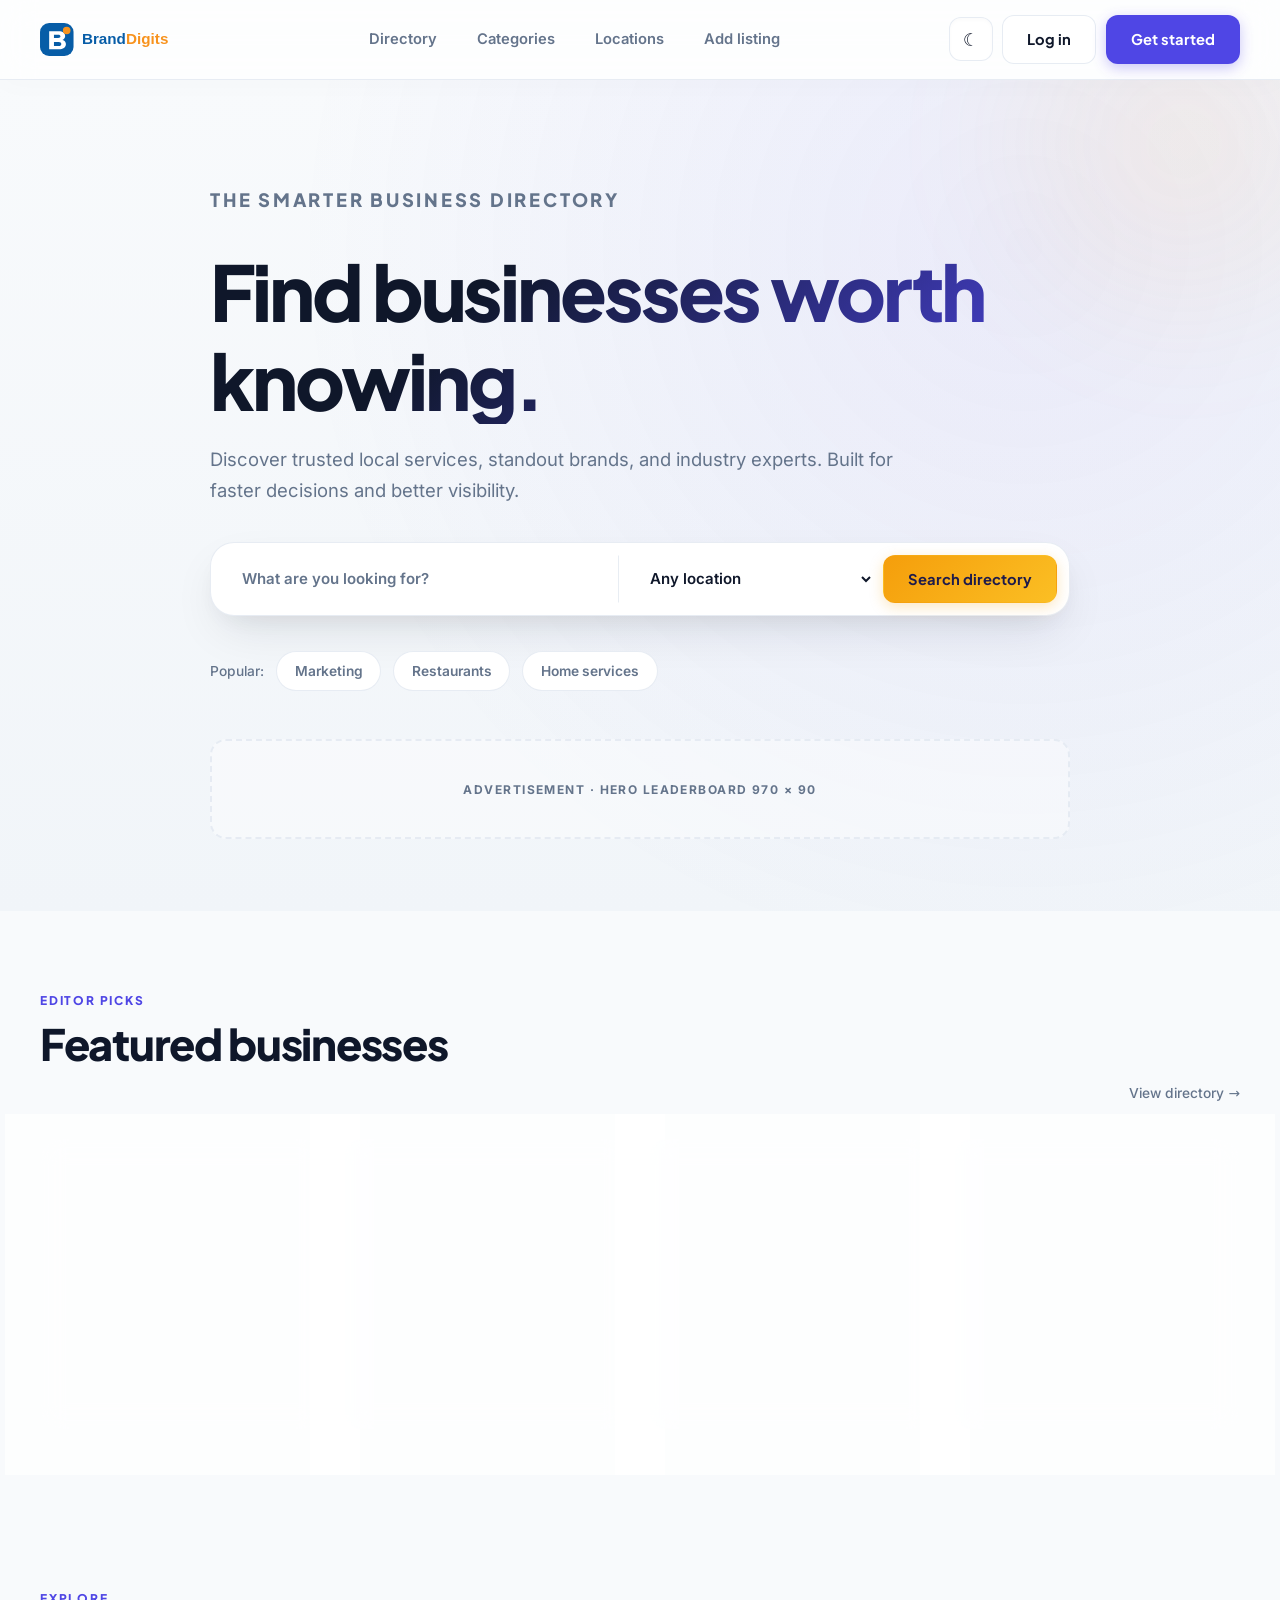
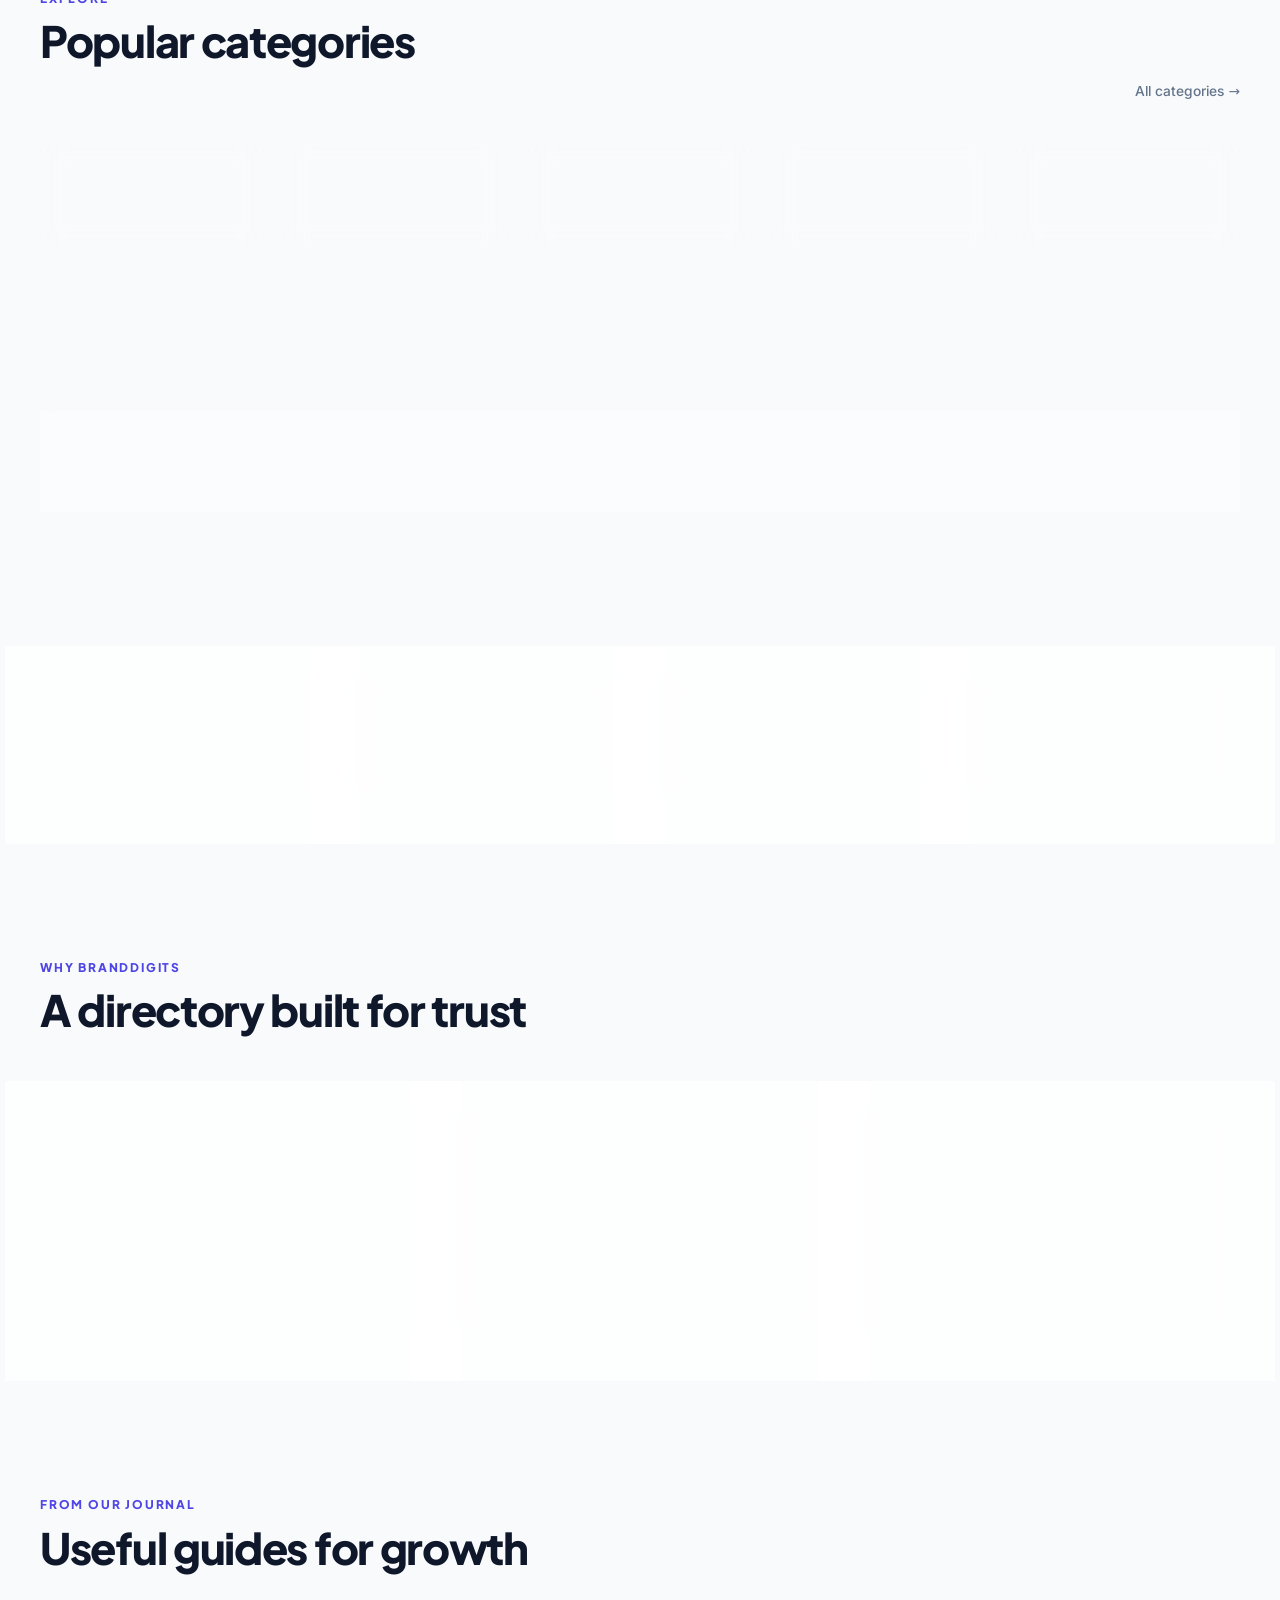
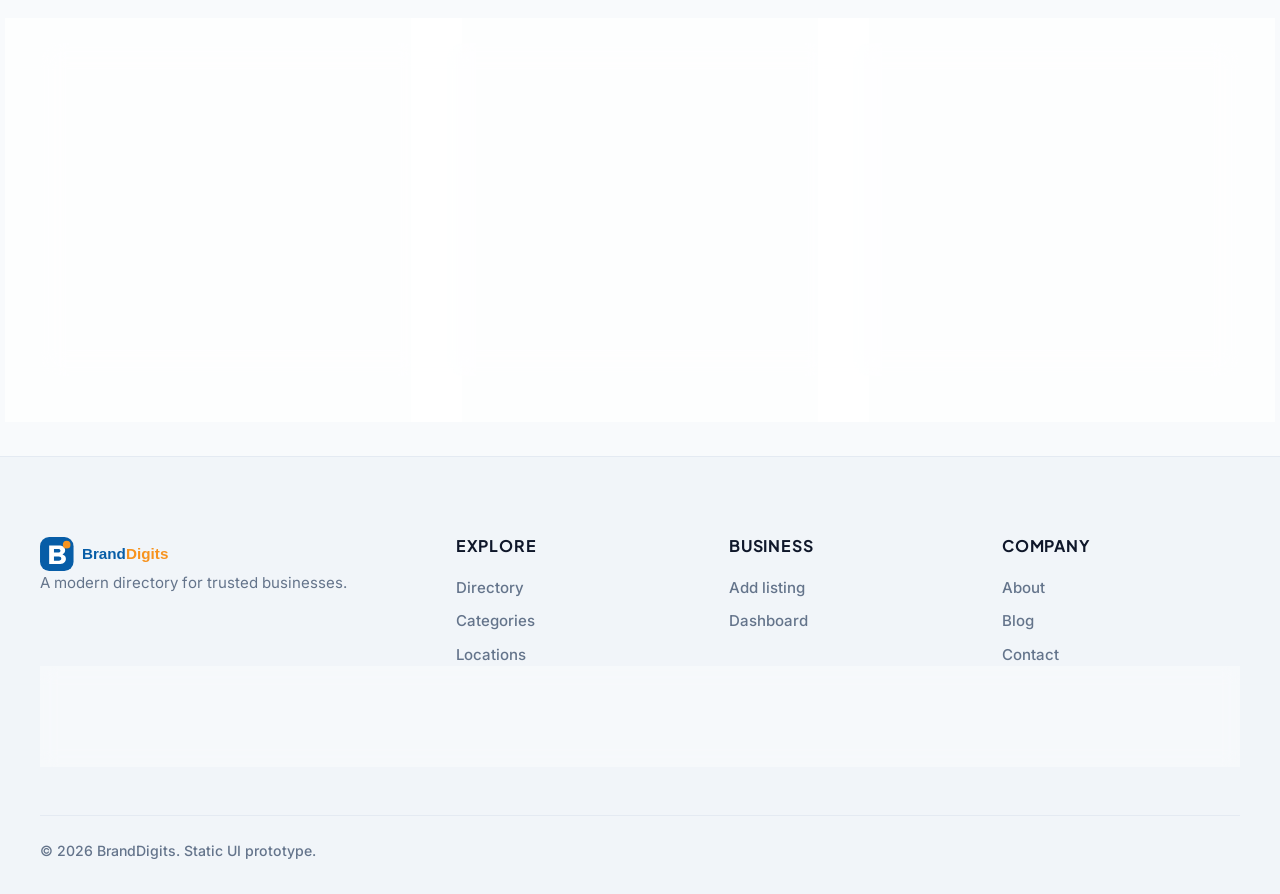
==== commit 33a66065: "Refactor styles and structure for improved layout and design - Removed main.scss and _pages.scss fil" ====
--- a/index.html
+++ b/index.html
@@ -313,7 +313,7 @@
             <h3>Company</h3>
             <div class="footer-links">
               <a href="#">About</a><a href="#">Blog</a><a href="#">Contact</a>
-            </div
+            </div>
           </div>
         </div>
         <div class="ad">Advertisement · Footer leaderboard</div>
--- a/assets/css/main.css
+++ b/assets/css/main.css
@@ -1,1688 +1,19 @@
-@import url('https://fonts.googleapis.com/css2?family=Plus+Jakarta+Sans:wght@400;500;600;700;800&family=Inter:wght@400;500;600;700&display=swap');
-
-/* ==========================================
-   DESIGN TOKENS & SYSTEM VARIABLES
-   ========================================== */
-:root {
-  /* Colors */
-  --primary: #4f46e5;            /* Deep Indigo */
-  --primary2: #4338ca;           /* Darker Indigo */
-  --primary-soft: rgba(79, 70, 229, 0.08);
-  --accent: #f59e0b;             /* Sunset Amber */
-  --accent2: #d97706;
-  --accent-soft: rgba(245, 158, 11, 0.08);
-  --text: #0f172a;               /* Slate 900 */
-  --muted: #64748b;              /* Slate 500 */
-  
-  /* Background Surfaces */
-  --surface: rgba(255, 255, 255, 0.75);      /* Translucent Glassmorphic */
-  --surface-solid: #ffffff;
-  --surface2: #f8fafc;           /* Slate 50 */
-  --surface3: #f1f5f9;           /* Slate 100 */
-  
-  /* Borders and Shadows */
-  --border: rgba(226, 232, 240, 0.8);
-  --border-glow: rgba(79, 70, 229, 0.15);
-  --shadow: 0 10px 30px -10px rgba(15, 23, 42, 0.08);
-  --shadow-glow: rgba(79, 70, 229, 0.03);
-  --shadow-inset: inset 0 2px 4px 0 rgba(0, 0, 0, 0.02);
-  
-  /* Utilities */
-  --radius: 16px;
-  --radius-lg: 24px;
-  --radius-sm: 10px;
-  color-scheme: light;
-}
-
-[data-theme="dark"] {
-  /* Colors */
-  --primary: #818cf8;            /* Pastel Indigo */
-  --primary2: #6366f1;
-  --primary-soft: rgba(129, 140, 248, 0.15);
-  --accent: #fbbf24;             /* Bright Amber */
-  --accent2: #f59e0b;
-  --accent-soft: rgba(251, 191, 36, 0.15);
-  --text: #f8fafc;               /* Slate 50 */
-  --muted: #94a3b8;              /* Slate 400 */
-  
-  /* Background Surfaces */
-  --surface: rgba(15, 23, 42, 0.7);          /* Dark Glassmorphic */
-  --surface-solid: #0f172a;      /* Slate 900 */
-  --surface2: #020617;           /* Slate 950 */
-  --surface3: #1e293b;           /* Slate 800 */
-  
-  /* Borders and Shadows */
-  --border: rgba(51, 65, 85, 0.5);
-  --border-glow: rgba(129, 140, 248, 0.25);
-  --shadow: 0 12px 40px -15px rgba(0, 0, 0, 0.4);
-  --shadow-glow: rgba(129, 140, 248, 0.08);
-  --shadow-inset: inset 0 2px 4px 0 rgba(0, 0, 0, 0.2);
-  color-scheme: dark;
-}
-
-/* ==========================================
-   RESET & FOUNDATIONS
-   ========================================== */
-*, *::before, *::after {
-  box-sizing: border-box;
-}
-
-html {
-  scroll-behavior: smooth;
-}
-
-body {
-  margin: 0;
-  background-color: var(--surface2);
-  color: var(--text);
-  font-family: 'Inter', system-ui, -apple-system, BlinkMacSystemFont, "Segoe UI", Roboto, sans-serif;
-  font-size: 15px;
-  line-height: 1.6;
-  -webkit-font-smoothing: antialiased;
-  -moz-osx-font-smoothing: grayscale;
-  transition: background-color 0.4s ease, color 0.4s ease, border-color 0.4s ease, box-shadow 0.4s ease;
-  overflow-x: hidden;
-}
-
-a {
-  color: inherit;
-  text-decoration: none;
-  transition: color 0.25s ease, transform 0.25s ease;
-}
-
-img {
-  max-width: 100%;
-  display: block;
-}
-
-button, input, select, textarea {
-  font-family: inherit;
-  font-size: inherit;
-}
-
-button {
-  cursor: pointer;
-  border: none;
-  background: none;
-  outline: none;
-}
-
-.container {
-  width: min(100% - 2.5rem, 1200px);
-  margin-inline: auto;
-}
-
-.section {
-  padding: 5rem 0;
-  position: relative;
-}
-
-.soft {
-  background-color: var(--surface2);
-}
-
-.head {
-  display: flex;
-  align-items: flex-end;
-  justify-content: space-between;
-  gap: 1.5rem;
-  margin-bottom: 2.2rem;
-  animation: slideInUp 0.6s ease both;
-}
-
-.eyebrow {
-  margin: 0 0 0.5rem;
-  color: var(--primary);
-  font-family: 'Plus Jakarta Sans', sans-serif;
-  font-size: 0.75rem;
-  font-weight: 800;
-  letter-spacing: 0.15em;
-  text-transform: uppercase;
-}
-
-h1, h2, h3, p {
-  margin-top: 0;
-}
-
-h1, h2, h3 {
-  font-family: 'Plus Jakarta Sans', sans-serif;
-  line-height: 1.15;
-  letter-spacing: -0.03em;
-  font-weight: 800;
-}
-
-h1 {
-  font-size: clamp(2.4rem, 6.5vw, 4.8rem);
-  letter-spacing: -0.04em;
-}
-
-h2 {
-  font-size: clamp(1.8rem, 4.2vw, 2.7rem);
-}
-
-h3 {
-  font-size: 1.15rem;
-  font-weight: 700;
-}
-
-.muted {
-  color: var(--muted);
-}
-
-/* ==========================================
-   ENTRANCE ANIMATIONS
-   ========================================== */
-@keyframes fadeIn {
-  from { opacity: 0; }
-  to { opacity: 1; }
-}
-
-@keyframes slideInUp {
-  from {
-    opacity: 0;
-    transform: translateY(24px);
-  }
-  to {
-    opacity: 1;
-    transform: translateY(0);
-  }
-}
-
-@keyframes pulseGlow {
-  0%, 100% {
-    box-shadow: 0 0 15px var(--shadow-glow);
-  }
-  50% {
-    box-shadow: 0 0 25px rgba(79, 70, 229, 0.15);
-  }
-}
-
-/* ==========================================
-   GRID & LAYOUT UTILITIES
-   ========================================== */
-.grid {
-  display: grid;
-  gap: 1.25rem;
-}
-
-.cards {
-  grid-template-columns: repeat(auto-fit, minmax(min(100%, 280px), 1fr));
-  counter-reset: listing-rank; /* Automated Ranking Counters like OnTopList */
-}
-
-.categories {
-  grid-template-columns: repeat(1, 1fr);
-}
-
-.split {
-  display: grid;
-  gap: 2rem;
-}
-
-.cluster {
-  display: flex;
-  gap: 0.75rem;
-  align-items: center;
-  flex-wrap: wrap;
-}
-
-.stack {
-  display: grid;
-  gap: 1.25rem;
-}
-
-.skip {
-  position: absolute;
-  left: -9999px;
-  transition: all 0.3s;
-}
-
-.skip:focus {
-  left: 1rem;
-  top: 1rem;
-  z-index: 50;
-  background: var(--surface-solid);
-  padding: 0.75rem 1.5rem;
-  border-radius: var(--radius-sm);
-  border: 1px solid var(--primary);
-  box-shadow: var(--shadow);
-}
-
-/* ==========================================
-   NAVIGATION & HEADER (Glassmorphic)
-   ========================================== */
-.site-header {
-  height: 80px;
-  position: sticky;
-  top: 0;
-  z-index: 40;
-  border-bottom: 1px solid var(--border);
-  background-color: var(--surface);
-  backdrop-filter: blur(16px);
-  -webkit-backdrop-filter: blur(16px);
-  box-shadow: 0 4px 30px rgba(0, 0, 0, 0.02);
-  transition: background-color 0.4s ease, border-color 0.4s ease;
-}
-
-.site-header__in {
-  height: 100%;
-  display: flex;
-  align-items: center;
-  gap: 1.5rem;
-}
-
-.logo {
-  width: 160px;
-  height: auto;
-  transition: transform 0.3s cubic-bezier(0.34, 1.56, 0.64, 1);
-}
-
-.logo:hover {
-  transform: scale(1.05);
-}
-
-.nav {
-  display: none;
-  margin-left: auto;
-  align-items: center;
-  gap: 0.5rem;
-}
-
-.nav a {
-  padding: 0.6rem 1rem;
-  color: var(--muted);
-  font-weight: 600;
-  font-size: 0.92rem;
-  border-radius: 99px;
-  transition: all 0.3s cubic-bezier(0.16, 1, 0.3, 1);
-  position: relative;
-}
-
-.nav a:hover {
-  color: var(--primary);
-  background-color: var(--primary-soft);
-}
-
-.nav a::after {
-  content: "";
-  position: absolute;
-  bottom: 0.2rem;
-  left: 50%;
-  transform: translateX(-50%) scaleX(0);
-  width: 12px;
-  height: 2px;
-  background-color: var(--primary);
-  border-radius: 2px;
-  transition: transform 0.3s cubic-bezier(0.16, 1, 0.3, 1);
-}
-
-.nav a:hover::after {
-  transform: translateX(-50%) scaleX(1);
-}
-
-.actions {
-  margin-left: auto;
-  display: flex;
-  gap: 0.6rem;
-  align-items: center;
-}
-
-.icon-btn {
-  display: grid;
-  width: 44px;
-  height: 44px;
-  place-items: center;
-  border: 1px solid var(--border);
-  border-radius: 12px;
-  background-color: var(--surface-solid);
-  color: var(--text);
-  font-size: 1.1rem;
-  box-shadow: var(--shadow-inset);
-  transition: all 0.3s cubic-bezier(0.16, 1, 0.3, 1);
-}
-
-.icon-btn:hover {
-  border-color: var(--primary);
-  color: var(--primary);
-  transform: translateY(-2px);
-  box-shadow: 0 4px 12px var(--shadow-glow);
-}
-
-.icon-btn:active {
-  transform: translateY(0);
-}
-
-.mobile-nav {
-  display: none;
-  padding: 1rem 1.25rem;
-  border-bottom: 1px solid var(--border);
-  background-color: var(--surface-solid);
-  box-shadow: var(--shadow);
-  position: absolute;
-  width: 100%;
-  left: 0;
-  z-index: 30;
-  transform-origin: top;
-  animation: slideInDown 0.3s cubic-bezier(0.16, 1, 0.3, 1) both;
-}
-
-@keyframes slideInDown {
-  from {
-    opacity: 0;
-    transform: scaleY(0.9);
-  }
-  to {
-    opacity: 1;
-    transform: scaleY(1);
-  }
-}
-
-.mobile-nav.open {
-  display: grid;
-  gap: 0.5rem;
-}
-
-.mobile-nav a {
-  padding: 0.8rem 1rem;
-  font-weight: 600;
-  border-radius: var(--radius-sm);
-  transition: all 0.2s ease;
-}
-
-.mobile-nav a:hover {
-  background-color: var(--primary-soft);
-  color: var(--primary);
-}
-
-/* ==========================================
-   BUTTONS (Tactile & premium)
-   ========================================== */
-.btn {
-  display: inline-flex;
-  align-items: center;
-  justify-content: center;
-  gap: 0.5rem;
-  min-height: 46px;
-  padding: 0.75rem 1.5rem;
-  border: 1px solid transparent;
-  border-radius: 12px;
-  font-family: 'Plus Jakarta Sans', sans-serif;
-  font-weight: 700;
-  font-size: 0.92rem;
-  transition: all 0.3s cubic-bezier(0.16, 1, 0.3, 1);
-  position: relative;
-  overflow: hidden;
-  z-index: 1;
-}
-
-.btn-primary {
-  background-color: var(--primary);
-  color: #ffffff;
-  box-shadow: 0 4px 14px rgba(79, 70, 229, 0.3);
-}
-
-.btn-primary::before {
-  content: "";
-  position: absolute;
-  inset: 0;
-  background: linear-gradient(135deg, var(--primary), #6366f1);
-  opacity: 0;
-  z-index: -1;
-  transition: opacity 0.3s ease;
-}
-
-.btn-primary:hover {
-  transform: translateY(-2px);
-  box-shadow: 0 6px 20px rgba(79, 70, 229, 0.45);
-}
-
-.btn-primary:hover::before {
-  opacity: 1;
-}
-
-.btn-accent {
-  background: linear-gradient(135deg, var(--accent), #fbbf24);
-  color: #1e1b4b;
-  box-shadow: 0 4px 14px rgba(245, 158, 11, 0.25);
-}
-
-.btn-accent:hover {
-  transform: translateY(-2px);
-  box-shadow: 0 6px 20px rgba(245, 158, 11, 0.4);
-}
-
-.btn-ghost {
-  border-color: var(--border);
-  color: var(--text);
-  background-color: var(--surface-solid);
-}
-
-.btn-ghost:hover {
-  border-color: var(--primary);
-  color: var(--primary);
-  background-color: var(--primary-soft);
-  transform: translateY(-2px);
-}
-
-.btn-small {
-  min-height: 38px;
-  padding: 0.5rem 1rem;
-  font-size: 0.85rem;
-  border-radius: 9px;
-}
-
-.btn-full {
-  width: 100%;
-}
-
-.desktop {
-  display: none;
-}
-
-/* ==========================================
-   HERO SECTION
-   ========================================== */
-.hero {
-  position: relative;
-  overflow: hidden;
-  padding: 6.5rem 0 4.5rem;
-  background: radial-gradient(circle at 80% 20%, var(--primary-soft) 0%, transparent 60%),
-              linear-gradient(180deg, var(--surface2) 0%, var(--surface3) 100%);
-}
-
-.hero::after {
-  content: "";
-  position: absolute;
-  width: 32rem;
-  height: 32rem;
-  right: -10rem;
-  top: -12rem;
-  border-radius: 50%;
-  background: radial-gradient(circle, var(--accent-soft) 0%, transparent 70%);
-  filter: blur(40px);
-  z-index: 0;
-}
-
-.hero__in {
-  position: relative;
-  z-index: 1;
-  max-width: 860px;
-  animation: slideInUp 0.8s cubic-bezier(0.16, 1, 0.3, 1) both;
-}
-
-.hero h1 {
-  background: linear-gradient(135deg, var(--text) 30%, var(--primary) 100%);
-  -webkit-background-clip: text;
-  -webkit-text-fill-color: transparent;
-  margin-bottom: 1.25rem;
-}
-
-.hero p {
-  max-width: 720px;
-  color: var(--muted);
-  font-size: 1.15rem;
-  line-height: 1.7;
-  margin-bottom: 2rem;
-}
-
-/* Hero Search Command Center */
-.search {
-  display: grid;
-  gap: 0.75rem;
-  margin: 2.2rem 0;
-  padding: 0.75rem;
-  border: 1px solid var(--border);
-  border-radius: var(--radius-lg);
-  background-color: var(--surface-solid);
-  box-shadow: 0 20px 50px -12px rgba(15, 23, 42, 0.12), var(--shadow);
-  transition: all 0.3s cubic-bezier(0.16, 1, 0.3, 1);
-}
-
-.search:focus-within {
-  border-color: var(--primary);
-  box-shadow: 0 0 0 5px var(--primary-soft), 0 20px 50px -12px rgba(15, 23, 42, 0.16);
-  transform: translateY(-2px);
-}
-
-.field, .select, .textarea {
-  width: 100%;
-  min-height: 48px;
-  padding: 0.8rem 1.1rem;
-  border: 1px solid var(--border);
-  border-radius: 12px;
-  outline: none;
-  background-color: var(--surface-solid);
-  color: var(--text);
-  font-weight: 500;
-  transition: all 0.3s cubic-bezier(0.16, 1, 0.3, 1);
-}
-
-.search .field {
-  border-color: transparent;
-  background-color: transparent;
-  font-weight: 600;
-}
-
-.search .field::placeholder {
-  color: var(--muted);
-}
-
-.search .select {
-  border-color: transparent;
-  background-color: transparent;
-  cursor: pointer;
-  font-weight: 600;
-}
-
-.field:focus, .select:focus, .textarea:focus {
-  border-color: var(--primary);
-  background-color: var(--surface-solid);
-  box-shadow: 0 0 0 4px var(--primary-soft);
-}
-
-.shortcut {
-  padding: 0.5rem 1.1rem;
-  border: 1px solid var(--border);
-  border-radius: 99px;
-  background-color: var(--surface-solid);
-  color: var(--muted);
-  font-size: 0.86rem;
-  font-weight: 600;
-  transition: all 0.3s cubic-bezier(0.16, 1, 0.3, 1);
-}
-
-.shortcut:hover {
-  border-color: var(--primary);
-  color: var(--primary);
-  background-color: var(--primary-soft);
-  transform: translateY(-2px);
-}
-
-.ad {
-  display: grid;
-  min-height: 100px;
-  place-items: center;
-  border: 2px dashed var(--border);
-  border-radius: var(--radius);
-  background-color: rgba(255, 255, 255, 0.4);
-  color: var(--muted);
-  font-size: 0.75rem;
-  font-weight: 700;
-  letter-spacing: 0.12em;
-  text-transform: uppercase;
-  transition: all 0.3s ease;
-  backdrop-filter: blur(8px);
-  -webkit-backdrop-filter: blur(8px);
-}
-
-[data-theme="dark"] .ad {
-  background-color: rgba(15, 23, 42, 0.4);
-}
-
-.ad:hover {
-  border-color: var(--primary);
-  color: var(--primary);
-  background-color: var(--primary-soft);
-}
-
-.ad-side {
-  min-height: 280px;
-}
-
-.hero .ad {
-  margin-top: 3rem;
-}
-
-/* ==========================================
-   CARDS & LISTING BLOCKS (No Images)
-   ========================================== */
-.card {
-  border: 1px solid var(--border);
-  border-radius: var(--radius);
-  background-color: var(--surface);
-  backdrop-filter: blur(12px);
-  -webkit-backdrop-filter: blur(12px);
-  box-shadow: var(--shadow);
-  transition: all 0.4s cubic-bezier(0.16, 1, 0.3, 1);
-  overflow: hidden;
-  animation: cardFadeIn 0.8s cubic-bezier(0.16, 1, 0.3, 1) both;
-}
-
-@keyframes cardFadeIn {
-  from {
-    opacity: 0;
-    transform: translateY(20px);
-  }
-  to {
-    opacity: 1;
-    transform: translateY(0);
-  }
-}
-
-/* Stagger card load animations using simple CSS delay rules */
-.cards > .card:nth-child(1) { animation-delay: 0.05s; }
-.cards > .card:nth-child(2) { animation-delay: 0.1s; }
-.cards > .card:nth-child(3) { animation-delay: 0.15s; }
-.cards > .card:nth-child(4) { animation-delay: 0.2s; }
-.cards > .card:nth-child(5) { animation-delay: 0.25s; }
-.cards > .card:nth-child(6) { animation-delay: 0.3s; }
-
-.card:hover {
-  transform: translateY(-6px) scale(1.01);
-  border-color: var(--primary);
-  box-shadow: 0 20px 40px var(--shadow-glow), var(--shadow);
-}
-
-.listing {
-  padding: 1.5rem;
-  display: flex;
-  flex-direction: column;
-  height: 100%;
-}
-
-/* Autogenerated listing ranks like OnTopList but premium! */
-.cards .listing {
-  counter-increment: listing-rank;
-  position: relative;
-}
-
-.cards .listing::before {
-  content: "#" counter(listing-rank);
-  position: absolute;
-  top: 1.25rem;
-  right: 1.25rem;
-  font-family: 'Plus Jakarta Sans', sans-serif;
-  font-size: 0.72rem;
-  font-weight: 800;
-  padding: 0.25rem 0.6rem;
-  border-radius: 99px;
-  background-color: var(--surface3);
-  color: var(--muted);
-  border: 1px solid var(--border);
-  transition: all 0.3s ease;
-  z-index: 2;
-}
-
-/* Styled Top 3 Rank Badges */
-.cards .listing:nth-of-type(1)::before {
-  background: linear-gradient(135deg, #f59e0b, #fbbf24);
-  color: #1e1b4b;
-  border-color: #fbbf24;
-  box-shadow: 0 2px 10px rgba(245, 158, 11, 0.3);
-}
-
-.cards .listing:nth-of-type(2)::before {
-  background: linear-gradient(135deg, #94a3b8, #cbd5e1);
-  color: #0f172a;
-  border-color: #cbd5e1;
-}
-
-.cards .listing:nth-of-type(3)::before {
-  background: linear-gradient(135deg, #b45309, #d97706);
-  color: #ffffff;
-  border-color: #d97706;
-}
-
-.cards .listing:hover::before {
-  transform: scale(1.1);
-}
-
-.listing__top {
-  display: flex;
-  gap: 1rem;
-  align-items: flex-start;
-  margin-bottom: 1rem;
-}
-
-/* Styled Initials Logos - Premium replacement for images */
-.listing__logo {
-  display: grid;
-  flex: 0 0 auto;
-  width: 58px;
-  height: 58px;
-  place-items: center;
-  border-radius: 16px;
-  font-family: 'Plus Jakarta Sans', sans-serif;
-  font-weight: 800;
-  font-size: 1.35rem;
-  box-shadow: var(--shadow-inset);
-  transition: all 0.3s cubic-bezier(0.16, 1, 0.3, 1);
-  position: relative;
-}
-
-/* Colorful Letter-Logo Gradients corresponding to child positions to look incredibly beautiful */
-.cards .listing:nth-child(4n+1) .listing__logo {
-  background: linear-gradient(135deg, rgba(79, 70, 229, 0.15), rgba(99, 102, 241, 0.05));
-  color: #4f46e5;
-  border: 1px solid rgba(79, 70, 229, 0.2);
-}
-
-.cards .listing:nth-child(4n+2) .listing__logo {
-  background: linear-gradient(135deg, rgba(16, 185, 129, 0.15), rgba(52, 211, 153, 0.05));
-  color: #10b981;
-  border: 1px solid rgba(16, 185, 129, 0.2);
-}
-
-.cards .listing:nth-child(4n+3) .listing__logo {
-  background: linear-gradient(135deg, rgba(245, 158, 11, 0.15), rgba(251, 191, 36, 0.05));
-  color: #f59e0b;
-  border: 1px solid rgba(245, 158, 11, 0.2);
-}
-
-.cards .listing:nth-child(4n+4) .listing__logo {
-  background: linear-gradient(135deg, rgba(236, 72, 153, 0.15), rgba(244, 114, 182, 0.05));
-  color: #ec4899;
-  border: 1px solid rgba(236, 72, 153, 0.2);
-}
-
-.card:hover .listing__logo {
-  transform: scale(1.05) rotate(3deg);
-  box-shadow: 0 4px 12px var(--shadow-glow);
-}
-
-.listing h3 {
-  margin: 0 0 0.25rem;
-  font-size: 1.2rem;
-  max-width: 80%; /* Don't overlap autogenerated rank badge */
-}
-
-.listing h3 a:hover {
-  color: var(--primary);
-}
-
-.meta {
-  color: var(--muted);
-  font-size: 0.86rem;
-  font-weight: 500;
-}
-
-.listing p {
-  margin: 1rem 0;
-  color: var(--muted);
-  font-size: 0.94rem;
-  line-height: 1.6;
-  flex-grow: 1; /* Pushes footer to bottom */
-}
-
-.listing__foot {
-  display: flex;
-  align-items: center;
-  justify-content: space-between;
-  padding-top: 1rem;
-  border-top: 1px solid var(--border);
-  margin-top: auto;
-}
-
-/* Beautiful Glossmorphic Badges */
-.badge {
-  display: inline-flex;
-  padding: 0.3rem 0.75rem;
-  border-radius: 99px;
-  background-color: var(--primary-soft);
-  color: var(--primary);
-  font-size: 0.74rem;
-  font-weight: 700;
-  letter-spacing: 0.03em;
-  border: 1px solid rgba(79, 70, 229, 0.1);
-  transition: all 0.3s ease;
-}
-
-.badge-orange {
-  background-color: var(--accent-soft);
-  color: var(--accent);
-  border-color: rgba(245, 158, 11, 0.15);
-}
-
-.badge:hover {
-  transform: scale(1.05);
-}
-
-.listing__foot .meta {
-  font-weight: 700;
-  color: var(--primary);
-  display: inline-flex;
-  align-items: center;
-  gap: 0.25rem;
-}
-
-.listing__foot .meta:hover {
-  color: var(--primary2);
-  transform: translateX(3px);
-}
-
-/* ==========================================
-   CATEGORIES GRID SECTION
-   ========================================== */
-.category {
-  display: flex;
-  align-items: center;
-  gap: 1.25rem;
-  padding: 1.5rem;
-}
-
-.category__icon {
-  display: grid;
-  width: 50px;
-  height: 50px;
-  place-items: center;
-  border-radius: 14px;
-  background-color: var(--primary-soft);
-  color: var(--primary);
-  font-size: 1.4rem;
-  border: 1px solid rgba(79, 70, 229, 0.1);
-  box-shadow: var(--shadow-inset);
-  transition: all 0.3s cubic-bezier(0.16, 1, 0.3, 1);
-}
-
-.category:hover .category__icon {
-  background-color: var(--primary);
-  color: #ffffff;
-  transform: scale(1.1) rotate(-5deg);
-  box-shadow: 0 4px 15px rgba(79, 70, 229, 0.3);
-}
-
-.category h3 {
-  margin: 0 0 0.15rem;
-  font-size: 1.1rem;
-  transition: color 0.2s ease;
-}
-
-.category:hover h3 {
-  color: var(--primary);
-}
-
-.category span {
-  color: var(--muted);
-  font-size: 0.84rem;
-  font-weight: 500;
-}
-
-/* ==========================================
-   STATS SECTION
-   ========================================== */
-.stats {
-  display: grid;
-  grid-template-columns: repeat(2, 1fr);
-  gap: 1.25rem;
-}
-
-.stat {
-  padding: 1.8rem 1.2rem;
-  text-align: center;
-  position: relative;
-  overflow: hidden;
-}
-
-.stat::before {
-  content: "";
-  position: absolute;
-  top: 0;
-  left: 0;
-  width: 100%;
-  height: 4px;
-  background-color: var(--primary);
-  opacity: 0.8;
-}
-
-.stat strong {
-  display: block;
-  color: var(--primary);
-  font-family: 'Plus Jakarta Sans', sans-serif;
-  font-size: 2.2rem;
-  font-weight: 800;
-  line-height: 1;
-  margin-bottom: 0.5rem;
-  letter-spacing: -0.03em;
-}
-
-/* ==========================================
-   FEATURES, TESTIMONIALS & JOURNAL
-   ========================================== */
-.feature, .quote, .content {
-  padding: 1.8rem;
-}
-
-.feature b {
-  display: grid;
-  width: 48px;
-  height: 48px;
-  margin-bottom: 1.2rem;
-  place-items: center;
-  border-radius: 14px;
-  background-color: var(--primary-soft);
-  color: var(--primary);
-  font-size: 1.2rem;
-  border: 1px solid rgba(79, 70, 229, 0.15);
-  box-shadow: var(--shadow-inset);
-  transition: all 0.3s ease;
-}
-
-.feature:hover b {
-  background-color: var(--primary);
-  color: #ffffff;
-  transform: translateY(-3px) rotate(5deg);
-}
-
-.quote p {
-  font-size: 1.15rem;
-  font-style: italic;
-  line-height: 1.6;
-  font-family: 'Plus Jakarta Sans', sans-serif;
-  font-weight: 500;
-  margin-bottom: 1.5rem;
-  color: var(--text);
-}
-
-.quote__author {
-  display: flex;
-  gap: 0.8rem;
-  align-items: center;
-}
-
-.avatar {
-  display: grid;
-  width: 46px;
-  height: 46px;
-  place-items: center;
-  border-radius: 50%;
-  background-color: var(--surface3);
-  color: var(--primary);
-  font-weight: 800;
-  font-family: 'Plus Jakarta Sans', sans-serif;
-  border: 1px solid var(--border);
-  box-shadow: var(--shadow-inset);
-}
-
-/* Blog layouts (Clean illustration fallback) */
-.blog {
-  display: flex;
-  flex-direction: column;
-  height: 100%;
-}
-
-.blog__img {
-  height: 160px;
-  background: linear-gradient(135deg, var(--primary-soft), var(--accent-soft));
-  position: relative;
-  overflow: hidden;
-}
-
-.blog__img::after {
-  content: "";
-  position: absolute;
-  inset: 0;
-  background: radial-gradient(circle at 70% 80%, rgba(255, 255, 255, 0.15), transparent 60%);
-  transition: transform 0.6s ease;
-}
-
-.blog:hover .blog__img::after {
-  transform: scale(1.2);
-}
-
-.blog__body {
-  padding: 1.5rem;
-  display: flex;
-  flex-direction: column;
-  flex-grow: 1;
-}
-
-.blog__body .badge {
-  align-self: flex-start;
-  margin-bottom: 0.75rem;
-}
-
-.blog h3 {
-  font-size: 1.15rem;
-  margin-bottom: 1rem;
-  flex-grow: 1;
-}
-
-.blog h3 a:hover {
-  color: var(--primary);
-}
-
-.blog__body .meta {
-  font-weight: 700;
-  color: var(--primary);
-  margin-top: auto;
-}
-
-/* ==========================================
-   PAGE HEROES & DIRECTORY LAYOUTS
-   ========================================== */
-.page-head {
-  padding: 4.5rem 0 3rem;
-  background: linear-gradient(180deg, var(--surface3) 0%, var(--surface2) 100%);
-  border-bottom: 1px solid var(--border);
-  position: relative;
-}
-
-.crumb {
-  color: var(--muted);
-  font-size: 0.88rem;
-  font-weight: 600;
-  margin-bottom: 0.5rem;
-}
-
-.crumb a:hover {
-  color: var(--primary);
-}
-
-.page-head h1 {
-  margin: 0.5rem 0 1rem;
-  font-size: clamp(2.2rem, 5vw, 3.4rem);
-}
-
-.page-head p {
-  max-width: 600px;
-  font-size: 1.08rem;
-}
-
-.page-head .search {
-  margin: 2rem 0 0;
-  max-width: 800px;
-}
-
-.filter-layout {
-  display: grid;
-  gap: 2rem;
-}
-
-.filter {
-  padding: 1.5rem;
-  position: sticky;
-  top: 100px;
-  z-index: 10;
-}
-
-.filter h3 {
-  margin: 0 0 1.25rem;
-  border-bottom: 1px solid var(--border);
-  padding-bottom: 0.75rem;
-  font-size: 1.2rem;
-}
-
-.filter section {
-  padding: 1rem 0;
-  border-bottom: 1px solid var(--border);
-}
-
-.filter section:last-child {
-  border-bottom: none;
-  padding-bottom: 0;
-}
-
-.filter section strong {
-  display: block;
-  font-family: 'Plus Jakarta Sans', sans-serif;
-  margin-bottom: 0.75rem;
-  font-size: 0.94rem;
-  font-weight: 700;
-}
-
-.check {
-  display: flex;
-  align-items: center;
-  gap: 0.6rem;
-  margin: 0.6rem 0;
-  color: var(--text);
-  font-size: 0.9rem;
-  font-weight: 500;
-  cursor: pointer;
-  transition: color 0.2s ease;
-}
-
-.check:hover {
-  color: var(--primary);
-}
-
-.check input[type="checkbox"] {
-  width: 17px;
-  height: 17px;
-  border-radius: 4px;
-  border: 1px solid var(--border);
-  accent-color: var(--primary);
-  cursor: pointer;
-  transition: all 0.2s ease;
-}
-
-.check input[type="checkbox"]:hover {
-  border-color: var(--primary);
-}
-
-/* Toolbar & View Toggles */
-.toolbar {
-  display: flex;
-  gap: 1rem;
-  justify-content: space-between;
-  align-items: center;
-  flex-wrap: wrap;
-  margin-bottom: 1.5rem;
-  background-color: var(--surface-solid);
-  padding: 0.75rem 1.25rem;
-  border-radius: var(--radius);
-  border: 1px solid var(--border);
-  box-shadow: var(--shadow);
-}
-
-.toolbar .select {
-  min-height: 38px;
-  padding: 0.4rem 0.8rem;
-  border-radius: 8px;
-  font-weight: 600;
-  font-size: 0.88rem;
-}
-
-/* Pagination */
-.pagination {
-  display: flex;
-  gap: 0.5rem;
-  justify-content: center;
-  margin-top: 3.5rem;
-}
-
-.pagination a {
-  display: grid;
-  width: 44px;
-  height: 44px;
-  place-items: center;
-  border: 1px solid var(--border);
-  border-radius: 12px;
-  background-color: var(--surface-solid);
-  font-weight: 700;
-  box-shadow: var(--shadow);
-  transition: all 0.3s cubic-bezier(0.16, 1, 0.3, 1);
-}
-
-.pagination a:hover {
-  border-color: var(--primary);
-  color: var(--primary);
-  transform: translateY(-2px);
-  box-shadow: 0 4px 12px var(--shadow-glow);
-}
-
-.pagination .active {
-  border-color: var(--primary);
-  background: var(--primary-gradient);
-  color: #ffffff;
-  box-shadow: 0 4px 12px rgba(79, 70, 229, 0.3);
-}
-
-/* ==========================================
-   DETAIL PROFILE PAGE
-   ========================================== */
-.gallery {
-  display: grid;
-  grid-template-columns: repeat(3, 1fr);
-  gap: 0.75rem;
-  margin-top: 1.25rem;
-}
-
-.gallery b {
-  aspect-ratio: 4/3;
-  border-radius: 12px;
-  background: linear-gradient(135deg, var(--primary-soft), var(--surface3));
-  border: 1px solid var(--border);
-  transition: all 0.3s ease;
-  position: relative;
-  overflow: hidden;
-}
-
-.gallery b::before {
-  content: "★";
-  position: absolute;
-  inset: 0;
-  display: grid;
-  place-items: center;
-  color: var(--primary);
-  opacity: 0.15;
-  font-size: 1.8rem;
-  transition: all 0.3s ease;
-}
-
-.gallery b:hover::before {
-  opacity: 0.4;
-  transform: scale(1.2);
-}
-
-.gallery b:hover {
-  border-color: var(--primary);
-  transform: scale(1.02);
-}
-
-.rating {
-  font-size: 1.1rem;
-  color: var(--accent);
-  display: flex;
-  align-items: center;
-  gap: 0.5rem;
-  font-weight: 700;
-  margin-top: 0.4rem;
-}
-
-.rating span {
-  font-weight: 600;
-}
-
-.contact {
-  display: grid;
-  gap: 0.75rem;
-  margin-bottom: 1.5rem;
-}
-
-.contact span {
-  display: flex;
-  align-items: center;
-  gap: 0.75rem;
-  font-weight: 500;
-}
-
-.social {
-  display: flex;
-  gap: 0.6rem;
-}
-
-.social a {
-  display: grid;
-  width: 40px;
-  height: 40px;
-  place-items: center;
-  border-radius: 50%;
-  background-color: var(--primary-soft);
-  color: var(--primary);
-  font-family: 'Plus Jakarta Sans', sans-serif;
-  font-weight: 800;
-  border: 1px solid rgba(79, 70, 229, 0.1);
-  transition: all 0.3s cubic-bezier(0.16, 1, 0.3, 1);
-}
-
-.social a:hover {
-  background-color: var(--primary);
-  color: #ffffff;
-  transform: translateY(-3px) scale(1.05);
-  box-shadow: 0 4px 10px rgba(79, 70, 229, 0.3);
-}
-
-/* ==========================================
-   SUBMISSIONS & STEP-FORMS
-   ========================================== */
-.steps {
-  display: grid;
-  grid-template-columns: repeat(4, 1fr);
-  gap: 0.5rem;
-  margin-bottom: 2rem;
-}
-
-.step {
-  padding: 0.8rem 0.2rem;
-  border-bottom: 3px solid var(--border);
-  color: var(--muted);
-  font-family: 'Plus Jakarta Sans', sans-serif;
-  font-size: 0.75rem;
-  font-weight: 700;
-  text-align: center;
-  text-transform: uppercase;
-  letter-spacing: 0.05em;
-  transition: all 0.3s ease;
-}
-
-.step.active {
-  border-color: var(--primary);
-  color: var(--primary);
-  font-weight: 800;
-}
-
-.form-step {
-  display: none;
-  padding: 1.5rem;
-  animation: fadeIn 0.4s ease;
-}
-
-.form-step.active {
-  display: block;
-}
-
-.form-grid {
-  display: grid;
-  gap: 1.25rem;
-}
-
-.form-group label {
-  display: block;
-  margin-bottom: 0.5rem;
-  font-family: 'Plus Jakarta Sans', sans-serif;
-  font-size: 0.9rem;
-  font-weight: 700;
-}
-
-.textarea {
-  min-height: 140px;
-  resize: vertical;
-}
-
-.upload {
-  display: grid;
-  min-height: 160px;
-  place-items: center;
-  border: 2px dashed var(--border);
-  border-radius: var(--radius);
-  background-color: var(--surface2);
-  color: var(--muted);
-  font-weight: 600;
-  text-align: center;
-  cursor: pointer;
-  transition: all 0.3s ease;
-  padding: 1.5rem;
-}
-
-.upload:hover {
-  border-color: var(--primary);
-  background-color: var(--primary-soft);
-  color: var(--primary);
-}
-
-.form-actions {
-  display: flex;
-  justify-content: space-between;
-  margin-top: 1.5rem;
-}
-
-/* ==========================================
-   AUTHENTICATION LAYOUTS
-   ========================================== */
-.auth {
-  display: grid;
-  min-height: calc(100vh - 80px);
-  place-items: center;
-  padding: 3rem 0;
-  background: radial-gradient(circle at 10% 90%, var(--primary-soft) 0%, transparent 45%),
-              var(--surface2);
-}
-
-.auth-card {
-  width: min(100% - 2rem, 460px);
-  padding: 2.2rem;
-  box-shadow: 0 30px 60px -15px rgba(15, 23, 42, 0.16);
-  border-radius: var(--radius-lg);
-  animation: slideInUp 0.6s cubic-bezier(0.16, 1, 0.3, 1) both;
-}
-
-.alert {
-  padding: 0.85rem 1.2rem;
-  border-radius: 12px;
-  background-color: var(--primary-soft);
-  color: var(--primary);
-  font-size: 0.9rem;
-  font-weight: 600;
-  border: 1px solid rgba(79, 70, 229, 0.1);
-  margin-bottom: 1.25rem;
-}
-
-/* ==========================================
-   DASHBOARD PANELS
-   ========================================== */
-.dashboard {
-  display: grid;
-  gap: 1.5rem;
-}
-
-.dash-nav {
-  padding: 0.75rem;
-}
-
-.dash-nav a {
-  display: block;
-  padding: 0.75rem 1.1rem;
-  border-radius: 10px;
-  color: var(--muted);
-  font-weight: 600;
-  margin-bottom: 0.25rem;
-  transition: all 0.2s ease;
-}
-
-.dash-nav a:hover, .dash-nav .active {
-  background-color: var(--primary-soft);
-  color: var(--primary);
-  transform: translateX(4px);
-}
-
-.dash-stats {
-  display: grid;
-  grid-template-columns: repeat(2, 1fr);
-  gap: 1rem;
-}
-
-.dash-stat {
-  padding: 1.5rem;
-}
-
-.dash-stat strong {
-  display: block;
-  font-size: 1.8rem;
-  font-weight: 800;
-  font-family: 'Plus Jakarta Sans', sans-serif;
-  color: var(--primary);
-  margin-bottom: 0.25rem;
-}
-
-.table-wrap {
-  overflow-x: auto;
-  border-radius: var(--radius);
-  border: 1px solid var(--border);
-  box-shadow: var(--shadow);
-}
-
-.table {
-  width: 100%;
-  min-width: 650px;
-  border-collapse: collapse;
-  background-color: var(--surface-solid);
-}
-
-.table th, .table td {
-  padding: 1rem 1.25rem;
-  border-bottom: 1px solid var(--border);
-  text-align: left;
-  font-size: 0.9rem;
-}
-
-.table th {
-  background-color: var(--surface2);
-  color: var(--muted);
-  font-weight: 700;
-  text-transform: uppercase;
-  font-size: 0.75rem;
-  letter-spacing: 0.05em;
-}
-
-.table tr:last-child td {
-  border-bottom: none;
-}
-
-.table tr {
-  transition: background-color 0.2s ease;
-}
-
-.table tr:hover td {
-  background-color: var(--surface3);
-}
-
-.empty {
-  text-align: center;
-  padding: 3.5rem 1.5rem;
-}
-
-.skeleton {
-  height: 16px;
-  border-radius: 8px;
-  background: linear-gradient(90deg, var(--surface3), var(--border), var(--surface3));
-  background-size: 200%;
-  animation: pulseSkeleton 1.6s infinite;
-}
-
-@keyframes pulseSkeleton {
-  0% { background-position: 200% 0; }
-  100% { background-position: -200% 0; }
-}
-
-/* Modals */
-.modal {
-  display: none;
-  position: fixed;
-  inset: 0;
-  z-index: 50;
-  place-items: center;
-  padding: 1rem;
-  background-color: rgba(2, 6, 17, 0.6);
-  backdrop-filter: blur(8px);
-  -webkit-backdrop-filter: blur(8px);
-  animation: fadeIn 0.3s ease;
-}
-
-.modal.open {
-  display: grid;
-}
-
-.modal__panel {
-  width: min(100% - 1rem, 480px);
-  padding: 2rem;
-  border-radius: var(--radius-lg);
-  box-shadow: 0 35px 70px -15px rgba(0, 0, 0, 0.3);
-  animation: slideInUp 0.4s cubic-bezier(0.16, 1, 0.3, 1) both;
-}
-
-/* ==========================================
-   FOOTER (Glassmorphic & clean)
-   ========================================== */
-.footer {
-  padding: 5rem 0 2rem;
-  border-top: 1px solid var(--border);
-  background-color: var(--surface3);
-}
-
-.footer-grid {
-  display: grid;
-  gap: 2.2rem;
-}
-
-.footer-grid h3 {
-  font-size: 1rem;
-  text-transform: uppercase;
-  letter-spacing: 0.05em;
-  margin-bottom: 1.25rem;
-  color: var(--text);
-}
-
-.footer-links {
-  display: grid;
-  gap: 0.6rem;
-  color: var(--muted);
-  font-weight: 500;
-}
-
-.footer-links a:hover {
-  color: var(--primary);
-  transform: translateX(3px);
-}
-
-.copyright {
-  margin-top: 3rem;
-  padding-top: 1.5rem;
-  border-top: 1px solid var(--border);
-  color: var(--muted);
-  font-size: 0.88rem;
-  font-weight: 500;
-  display: flex;
-  justify-content: space-between;
-  flex-wrap: wrap;
-  gap: 1rem;
-}
-
-/* ==========================================
-   RESPONSIVE DESIGN (Media queries)
-   ========================================== */
-@media (min-width: 640px) {
-  .search {
-    grid-template-columns: 1.6fr 1fr auto;
-    gap: 0.5rem;
-  }
-  
-  .search .field {
-    border-right: 1px solid var(--border);
-    border-radius: 0;
-  }
-  
-  .search .select {
-    border-radius: 0;
-  }
-  
-  .categories {
-    grid-template-columns: repeat(2, 1fr);
-  }
-  
-  .stats {
-    grid-template-columns: repeat(4, 1fr);
-  }
-  
-  .form-grid.two {
-    grid-template-columns: repeat(2, 1fr);
-  }
-  
-  .footer-grid {
-    grid-template-columns: 1.6fr repeat(3, 1fr);
-  }
-}
-
-@media (min-width: 900px) {
-  .nav {
-    display: flex;
-  }
-  
-  .nav-toggle {
-    display: none;
-  }
-  
-  .desktop {
-    display: inline-flex;
-  }
-  
-  .split {
-    grid-template-columns: 1.5fr 0.75fr;
-  }
-  
-  .filter-layout {
-    grid-template-columns: 280px 1fr;
-  }
-  
-  .dashboard {
-    grid-template-columns: 240px 1fr;
-  }
-  
-  .dash-stats {
-    grid-template-columns: repeat(4, 1fr);
-  }
-  
-  .categories {
-    grid-template-columns: repeat(3, 1fr);
-  }
-}
-
-@media (min-width: 1120px) {
-  .categories {
-    grid-template-columns: repeat(5, 1fr);
-  }
-}
-
-@media (max-width: 639px) {
-  .section {
-    padding: 4rem 0;
-  }
-  
-  .hero {
-    padding-top: 4.5rem;
-  }
-  
-  .site-header .btn-primary {
-    display: none;
-  }
-}
+@import url('./base/fonts.css');
+@import url('./base/tokens.css');
+@import url('./base/reset.css');
+@import url('./base/animations.css');
+@import url('./layout/utilities.css');
+@import url('./components/navigation.css');
+@import url('./components/buttons.css');
+@import url('./components/hero.css');
+@import url('./components/cards.css');
+@import url('./components/categories.css');
+@import url('./components/stats.css');
+@import url('./components/content.css');
+@import url('./pages/directory.css');
+@import url('./pages/listing-detail.css');
+@import url('./pages/forms.css');
+@import url('./pages/auth.css');
+@import url('./pages/dashboard.css');
+@import url('./components/footer.css');
+@import url('./layout/responsive.css');
